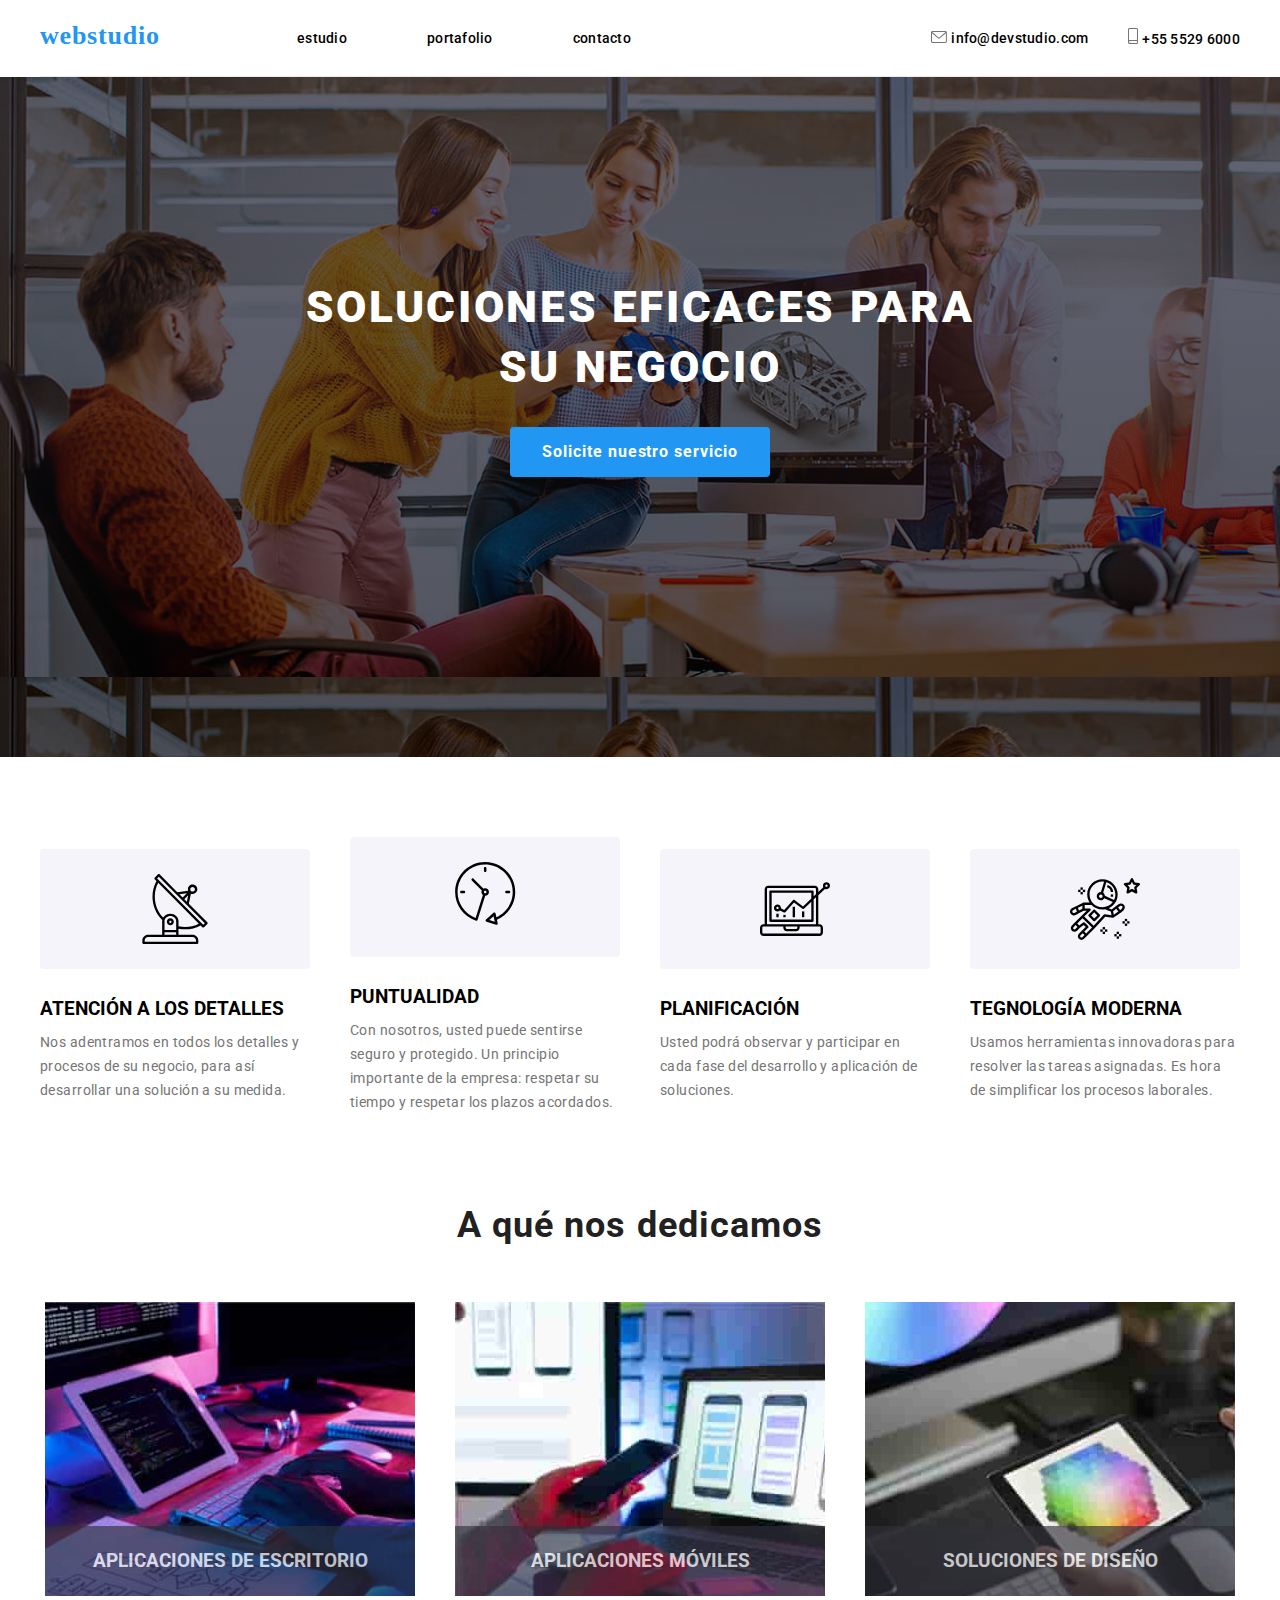
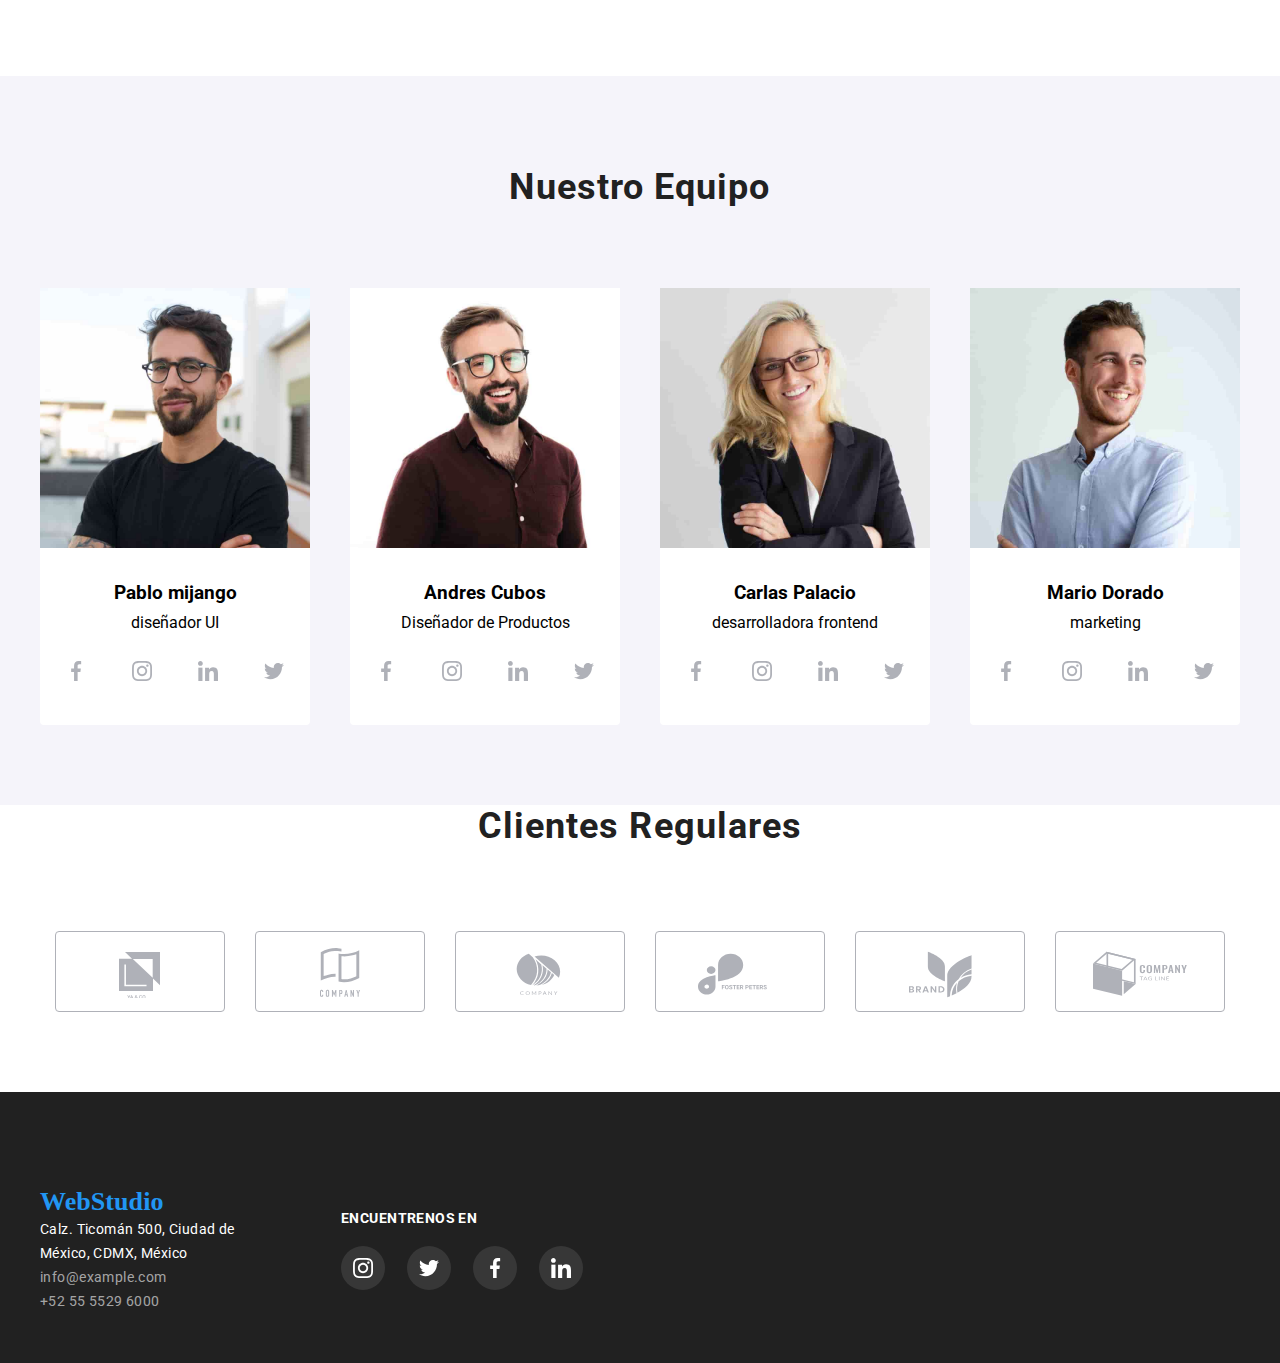
==== index.html @ 5fe44c18 "axel" ====
<!DOCTYPE html>
<html lang="en">
  <head>
    <meta charset="UTF-8" />
    <meta name="viewport" content="width=device-width, initial-scale=1.0" />
    <title>Document</title>
    <link
      href="https://fonts.googleapis.com/css2?family=Tangerine:wght@700&display=swap"
      rel="stylesheet"
    />
    <link
      rel="stylesheet"
      href="https://cdnjs.cloudflare.com/ajax/libs/modern-normalize/1.0.0/modern-normalize.min.css"
    />

    <link rel="stylesheet" href="./css/styles.css" />
  </head>

  <body>
    <header class="container border_header">
      <div class="container menu">
        <a href="#" class="titulo_pagina">webstudio</a>
        <nav class="container navegation__container">
          <ul class="hero__navegation">
            <li><a href="./index.html" class="text-color">estudio</a></li>
            <li>
              <a href="./portfolio.html" class="text-color">portafolio</a>
            </li>
            <li><a href="#" class="text-color">contacto</a></li>
          </ul>
        </nav>

        <ul class="navegation__contacts">
          <div class="icono">
          <li class="sobre"> 
            <svg  width="16px" height="12px">
              <use href="./imagen/iconos/symbol-defs3.svg#icon-sobre-activable"></use>
            </svg>           
            <a href="mailto:info@devstudio.com" class="text-color">
              info@devstudio.com</a>
          </li></div>
          <div class="telefono_inteligente">
          <li class="icono">
            <svg  width="10px" height="16px">
              <use href="./imagen/iconos/symbol-defs3.svg#icon-telfono-inteligente"></use>
            </svg> 
            <a href="tel:+525555296000" class="text-color">+55 5529 6000</a>
          </li></div>
        </ul>
      </div>
    </header>

    <main>
      <section class=" hero img-fondo" width="1600px" heigh="600">
        <div class="container container__fondo">
          <h1 class="titulo__hero">SOLUCIONES EFICACES PARA SU NEGOCIO</h1>
        </div>
        <div class="flex__button">
          <button type="button" class="button__hero">
            Solicite nuestro servicio
          </button>
        </div>
      </section>

      <section class="container section">
        <div class=" item__text">
          <ul class="about__gallery">
            <li>
              <div class="icon__container">
                <svg class="icon" width="70px" height="70px">
              <use href="./imagen/iconos/symbol-defs.svg#icon-antena"></use></svg></div>
              <h3 class="h3">ATENCIÓN A LOS DETALLES</h3>
              <p class="tes_3">
                Nos adentramos en todos los detalles y procesos de su negocio,
                para así desarrollar una solución a su medida.
              </p>
            </li> 
            <li>
              <div class="icon__container"><svg class="icon "width="70px"height="70px"> 
              <use href="./imagen/iconos/symbol-defs.svg#icon-reloj"></use></svg></div>              
              <h3 class="h3">PUNTUALIDAD</h3>
              <p class="tes_3">
                Con nosotros, usted puede sentirse seguro y protegido. Un
                principio importante de la empresa: respetar su tiempo y
                respetar los plazos acordados.
              </p>
            </li> 
            <li>
              <div class="icon__container" ><svg class="icon"width="70px" height="70px"> 
              <use href="./imagen/iconos/symbol-defs.svg#icon-diagrama"></use></svg></div>
              <h3 class="h3">PLANIFICACIÓN</h3>
              <p class="tes_3">
                Usted podrá observar y participar en cada fase del desarrollo y
                aplicación de soluciones.
              </p></li>
            <li>
              <div class="icon__container"><svg class="icon"width="70px" height="70px"> 
              <use href="./imagen/iconos/symbol-defs.svg#icon-astronauta"></use></svg></div>
              <h3 class="h3">TEGNOLOGÍA MODERNA</h3>
              <p class="tes_3">
                Usamos herramientas innovadoras para resolver las tareas
                asignadas. Es hora de simplificar los procesos laborales.
              </p>
            </li>
          </ul>
        </div>
      </section>
      <section class="galerry__job " >
        <div class="container section_3">
          <h2 class="titulo_2">A qué nos dedicamos</h2>
          <ul class="about__gallery">
            <li class="servicio imagen background1">
            <div class="servicio-titulo"><h3>APLICACIONES DE ESCRITORIO</h3></div> 
            </li>
            <li class="servicio imagen background2">
              <div class="servicio-titulo"><h3>APLICACIONES MÓVILES</h3></div> 
              </li>
            </li>
            <li class="servicio imagen background3">
              <div class="servicio-titulo"><h3>SOLUCIONES DE DISEÑO</h3></div> 
              </li>
        </div>
      </section>
      <section class="container_team">
        <div>
          <h2 class="team-title">Nuestro Equipo</h2>
          <ul class="team-list section">
            <li class="team__box" width="270px">
              <img
                src="./imagen/Pablo_Mijango.jpg"
                alt="pablo mijango"
                width="270"
              />
              <h3 class="team_name">Pablo mijango</h3>
              <p class="team_name_2">diseñador UI</p>
              <ul class="iconos__list">
                <li class="list__iconos">
                  <svg class="iconos" width="20px" height="20px">
                    <use
                      href="./imagen/iconos/symbol-defs.svg#icon-facebook"
                    ></use>
                  </svg>
                </li>
                <li class="list__iconos">
                  <svg class="iconos" width="20px" height="20px">
                    <use
                      href="./imagen/iconos/symbol-defs.svg#icon-instagram"
                    ></use>
                  </svg>
                </li>
                <li class="list__iconos">
                  <svg class="iconos" width="20px" height="20px">
                    <use
                      href="./imagen/iconos/symbol-defs.svg#icon-linkedin"
                    ></use>
                  </svg>
                </li>
                <li class="list__iconos">
                  <svg class="iconos" width="20px" height="20px">
                    <use
                      href="./imagen/iconos/symbol-defs.svg#icon-twitter"
                    ></use>
                  </svg>
                </li>
              </ul>
            </li>

            <li class="team__box" width="270px">
              <img
                src="./imagen/Andres_Cubos.jpg"
                alt="andres cubo"
                width="270"
              />
              <h3 class="team_name">Andres Cubos</h3>
              <p class="team_name_2">Diseñador de Productos</p>
              <ul class="iconos__list">
                <li class="list__iconos">
                  <svg class="iconos" width="20px" height="20px">
                    <use
                      href="./imagen/iconos/symbol-defs.svg#icon-facebook"
                    ></use>
                  </svg>
                </li>
                <li class="list__iconos">
                  <svg class="iconos" width="20px" height="20px">
                    <use
                      href="./imagen/iconos/symbol-defs.svg#icon-instagram"
                    ></use>
                  </svg>
                </li>
                <li class="list__iconos">
                  <svg class="iconos" width="20px" height="20px">
                    <use
                      href="./imagen/iconos/symbol-defs.svg#icon-linkedin"
                    ></use>
                  </svg>
                </li>
                <li class="list__iconos">
                  <svg class="iconos" width="20px" height="20px">
                    <use
                      href="./imagen/iconos/symbol-defs.svg#icon-twitter"
                    ></use>
                  </svg>
                </li>
              </ul>
            </li>
            <li class="team__box" width="270px">
              <img
                src="./imagen/carlas_palacio.jpg"
                alt="carla palacio"
                width="270"
              />
              <h3 class="team_name">Carlas Palacio</h3>
              <p class="team_name_2">desarrolladora frontend</p>
              <ul class="iconos__list">
                <li class="list__iconos">
                  <svg class="iconos" width="20px" height="20px">
                    <use
                      href="./imagen/iconos/symbol-defs.svg#icon-facebook"
                    ></use>
                  </svg>
                </li>
                <li class="list__iconos">
                  <svg class="iconos" width="20px" height="20px">
                    <use
                      href="./imagen/iconos/symbol-defs.svg#icon-instagram"
                    ></use>
                  </svg>
                </li>
                <li class="list__iconos">
                  <svg class="iconos" width="20px" height="20px">
                    <use
                      href="./imagen/iconos/symbol-defs.svg#icon-linkedin"
                    ></use>
                  </svg>
                </li>
                <li class="list__iconos">
                  <svg class="iconos" width="20px" height="20px">
                    <use
                      href="./imagen/iconos/symbol-defs.svg#icon-twitter"
                    ></use>
                  </svg>
                </li>
              </ul>
            </li>
            <li class="team__box" width="270px" height="368px">
              <img src="./imagen/Mario.jpg" alt="mario dorado" width="270" />
              <h3 class="team_name">Mario Dorado</h3>
              <p class="team_name_2">marketing</p>
              <ul class="iconos__list">
                <li class="list__iconos">
                  <svg class="iconos" width="20px" height="20px">
                    <use
                      href="./imagen/iconos/symbol-defs.svg#icon-facebook"
                    ></use>
                  </svg>
                </li>
                <li class="list__iconos">
                  <svg class="iconos" width="20px" height="20px">
                    <use
                      href="./imagen/iconos/symbol-defs.svg#icon-instagram"
                    ></use>
                  </svg>
                </li>
                <li class="list__iconos">
                  <svg class="iconos" width="20px" height="20px">
                    <use
                      href="./imagen/iconos/symbol-defs.svg#icon-linkedin"
                    ></use>
                  </svg>
                </li>
                <li class="list__iconos">
                  <svg class="iconos" width="20px" height="20px">
                    <use
                      href="./imagen/iconos/symbol-defs.svg#icon-twitter"
                    ></use>
                  </svg>
                </li>
              </ul>
            </li>
          </ul>
        </div>
      </section>
      <section >
        <div class="container">
        <h3 class="title__5">Clientes Regulares</h3>
        <ul class="list_img section5">
          <li class="list__img_5"><svg class="icono_sec3" >
            <use href="./imagen/iconos/symbol-defs2.svg#icon-Logo"></use>
          </svg></li>
          <li class="list__img_5"><svg class="icono_sec3" >
            <use href="./imagen/iconos/symbol-defs2.svg#icon-Logo-1"></use>
          </svg></li>
          <li class="list__img_5"><svg class="icono_sec3" >
            <use href="./imagen/iconos/symbol-defs2.svg#icon-Logo-2"></use>
          </svg></li>
          <li class="list__img_5"><svg class="icono_sec3" >
            <use href="./imagen/iconos/symbol-defs2.svg#icon-Logo-3"></use>
          </svg></li>
          <li class="list__img_5"><svg class="icono_sec3" >
            <use href="./imagen/iconos/symbol-defs2.svg#icon-Logo-4"></use>
          </svg></li>
          <li class="list__img_5"><svg class="icono_sec3" >
            <use href="./imagen/iconos/symbol-defs2.svg#icon-Logo-5"></use>
          </svg></li>
        </div>
        </ul>
      </section>
    </main>

    <footer class="foter_portafolio">
      <div class="container">
        <div class="container flex-container">
          <address>
            <a href="#" class="color__title">WebStudio</a>
            <ul>
              <li class="contacts__footer">
                <a class="address_color" href="https://goo.gl/maps/MqcLZkt5R4HPUiu16"
                target="_blank"
                rel="noopener nofollow noreferrer">Calz. Ticomán 500, Ciudad de<br> México, CDMX, México </a>
              </li>
              <li class="text-color__contacto">
                <a href="mailto:info@example.com" class="text-color__contacto">info@example.com </a>
              </li>
              <li class="text-color__contacto">
                <a href="tel:+525555296000" class="text-color__contacto">+52 55 5529 6000 </a>
              </li>
            </ul>
            
          </address>
          <div class="container__footer__redes">
            <h3 class="title-6">ENCUENTRENOS EN</h3>
            <ul class="iconos-6">
            <li class="list_iconos_red"><svg class="iconos_red" width="20px" height="20px">
              <use href="./imagen/iconos/symbol-defs.svg#icon-instagram"></use>
            </svg></li>
            <li class="list_iconos_red"><svg class="iconos_red" width="20px" height="20px">
              <use href="./imagen/iconos/symbol-defs.svg#icon-twitter" ></use>
            </svg></li>
            <li class="list_iconos_red"><svg class="iconos_red" width="20px" height="20px">
              <use href="./imagen/iconos/symbol-defs.svg#icon-facebook" ></use>
            </svg></li>
            <li class="list_iconos_red"><svg class="iconos_red" width="20px" height="20px">
              <use href="./imagen/iconos/symbol-defs.svg#icon-linkedin" ></use>
            </svg></li>
            </ul>
          </div>
        </div>
      </div>
    </footer>
  </body>
  </html>
---- css/styles.css ----
@import url("https://fonts.googleapis.com/css2?family=Roboto:ital,wght@0,100;0,300;0,400;0,500;0,700;0,900;1,100;1,300;1,400;1,500;1,700;1,900&display=swap");

* {
  margin: 0px;
  padding: 0px;
  list-style: none;
  text-decoration: none;
}

:root {
  --color--titulo--principal: rgb(255, 255, 255);
  --color--buttom--pasivo: rgb(238, 238, 238);
  --color--buttom--activo: rgb(33, 150, 243);
  --color--text--secundario: rgb(255, 255, 255);
  --color--fondo--secundario: rgb(47, 48, 58);
  --colo--web--studio: rgba(33, 150, 243, 1);
}

body {
  font-family: "Roboto", sans-serif;
  background: #ffffff;
}
.titulo__hero {
  color: #fff;
  text-align: center;
  font-family: Roboto;
  font-size: 44px;
  font-style: normal;
  font-weight: 900;
  line-height: 60px;
  letter-spacing: 0.06em;
  text-transform: uppercase;
  width: 696px;
  margin: 0 auto;
  display: block;
  margin-bottom: 30px;
}
.titulo_pagina {
  color: var(--color--buttom--activo);
  text-align: right;
  font-family: Raleway;
  font-size: 26px;
  font-style: normal;
  font-weight: 700;
  line-height: normal;
  letter-spacing: 0.78px;
  padding-top: 21px;
  
  padding-bottom: 25px;
}

/*menu---index---iconos-----texto*/

.icono{
fill: #757575; 
cursor: pointer;
}
.icono:hover .sobre {
  fill: #2196F3;
}
/*.sobre:hover{
  fill: #2196F3;
}*/
.telefono_inteligente{
  color: #757575;
 
}
 .icono:hover{
 fill: #2196F3;
 cursor: pointer;
}
/* estilos index  */

.container {
  max-width: 1200px;
  margin: auto;
}
.container_team {
  width: auto;
  margin: auto;
  background: #f5f4fa;
}
.color__title {
  color: var(--color--buttom--activo);
  text-align: right;
  font-family: Raleway;
  font-size: 26px;
  font-style: normal;
  font-weight: 700;
  line-height: normal;
  letter-spacing: 0.078px;
}
.button__hero {
  color: #fff;
  text-align: center;
  font-family: Roboto;
  font-size: 16px;
  font-style: normal;
  font-weight: 700;
  line-height: 1.87;
  letter-spacing: 0.96px;
  padding: 10px 32px 10px 32px;
  border-radius: 4px;
  border: none;
  gap: 10px;
  background: var(--colo--web--studio);
  display: inline-flex;
  justify-content: center;
  align-items: center;
  
}
.button__hero:hover {
  background: var(--color--buttom--activo);
  color: var(--color--text--secundario);
}

.text-color {
  color: black;
  font-family: Roboto;
  font-size: 14px;
  font-style: normal;
  font-weight: 500;
  line-height: normal;
  letter-spacing: 0.28px;
}
.text-color:hover {
  color: #2196F3;
}
.box_icono{
  width: 270px;
height: 120px;
border-radius: 4px;
background: #F5F4FA;
padding-bottom: 30px;

}


/*  estilos portafolio  */

.button {
  border-radius: 4px;
  border: none;
background: #2196F3;

/* shadow-middle */
box-shadow: 0px 2px 2px 0px rgba(0, 0, 0, 0.12), 0px 1px 2px 0px rgba(0, 0, 0, 0.08), 0px 3px 1px 0px rgba(0, 0, 0, 0.10);

}
.button:hover {
  background: #2196f3;
  color: #ffffff;
  border-radius: 4PX;
  border: none;
  cursor: pointer;
}
/*------- section 1 portafolio main button-----------*/
.button__main {
  display: flex;
  justify-content: center;
  align-items: center;
  column-gap: 8px;
  padding-top: 182px;
  border-radius: 4PX;
  border:none;
  
  
}
.button__main__item {
  padding: 10px 32px 10px 32px;
  border-radius: 4PX;
  border: none;
  gap: 10px;
  text-align: center;
font-family: Roboto;
font-size: 16px;
font-style: normal;
font-weight: 500;
line-height: 26px; 
letter-spacing: 0.48px;
}
.button__main__item:hover {
  background: var(--color--buttom--activo);
  color: var(--color--text--secundario);
  cursor: pointer;
}
.button__main__flex {
  display: flex;
  justify-content: center;
  align-items: center;
  text-align: center;
}

.galery__main {
  display: flex;
  flex-wrap: wrap;
  justify-content: space-between;
  margin: 0PX;
  padding: 0PX;
  cursor:pointer; 
}


.item{
  /*flex-basis: calc((100% - 20px) / 3);*/
  border-radius: 4px;
  border: 1px solid #EEE;
background: #FFF;
border-bottom: 3px solid #eee;
margin-bottom: 30px;
margin-right: 5px;
margin-left: 25px;
width: 370px;
height: 404px;
}

.item:focus {
  
box-shadow: 1px 4px 6px 0px rgba(0, 0, 0, 0.16), 0px 4px 4px 0px rgba(0, 0, 0, 0.06), 0px 1px 1px 0px rgba(0, 0, 0, 0.12);
    cursor: pointer;
}
.item h3 {
  padding: 12px 10px 12px 10px;
}
.item p {
  padding: 12px;
}

/*----------estilos encabezado index--------------------------------------*/
.menu{
  width: 1600PX;
  display: flex;
  justify-content: center;
  align-items: center;
}
.border_header{

border-bottom-width: 1px;
  border-bottom-style: solid;
  border-bottom-color: #ECECEC;

}
.navegation__container {
  display: flex;
  justify-content: space-between;
  padding-right: 93px;
}
.hero__navegation {
  display: flex;
  justify-content: center;
  align-items: center;
  column-gap: 80px;
  padding: 25px;
  padding-right: 95px;
}

.navegation__contacts {
  display: flex;
  justify-content: center;
  align-items: center;
  column-gap: 40px;
}

/*estilos segunda section titulo principal y boton*/
.img-fondo {
  background: linear-gradient(
      to bottom,
      rgba(47, 48, 58, 0.4),
      rgba(0, 0, 0, 0.4)
    ), url("/imagen/fondo\ -index.png");
}

.hero {
 background-color: var(--color--fondo--secundario);
  padding-top: 200px;
  padding-bottom: 280px;
  
  width: auto;
  margin: auto;
}
.section {
  padding-top: 80px;
  padding-bottom: 80px;
}
.section_hero{
  padding-top: 80px;
  padding-bottom: 80px;
  display: flex;
  gap: 30px;
}
.section__portafolio {
  padding-top: 52px;
  padding-bottom: 80px;
}
.flex__button {
  display: flex;
  justify-content: center;
  align-items: center;
}
.container__fondo {
  color: var(--color--titulo--principal);
  display: flex;
  justify-content: center;
  align-items: center;
}
.titulo {
  text-align: center;
  font-family: Roboto;
  font-size: 44px;
  font-style: normal;
  font-weight: 900;
  line-height: 60px; 
  letter-spacing: 2.64px;
  text-transform: uppercase;
  width: 700px;
  padding-top: 250px;
}
/*section 3 textos ----------------------------------------------------*/

.icon__container {
  display: flex;
  justify-content: center;
  align-items: center;
  flex-direction: column;
  border-radius: 4px;
  background: #f5f4fa;
  width: 270px;
  height: 120px;
}

.h3{
  padding-top: 30px;
  padding-bottom: 10px;
}
.tes_3{
  color: #757575;
font-family: Roboto;
font-size: 14px;
font-style: normal;
font-weight: 400;
line-height: 24px; /* 171.429% */
letter-spacing: 0.42px;
}
.item__text {
  display: flex;
  justify-content: center;
  align-items: center;
  }

.text-titulo {
  color: #212121;
  font-family: Roboto;
  font-size: 14px;
  font-style: normal;
  font-weight: 700;
  line-height: normal;
  letter-spacing: 0.42px;
  text-transform: uppercase;
  width: 270px;
  padding-bottom: 10px;
}
.text_item {
  color: #757575;
  font-family: Roboto;
  font-size: 14px;
  font-style: normal;
  font-weight: 400;
  line-height: 24px;
  letter-spacing: 0.42px;
  width: 270px;
  }
  .list__iconos {
    border-radius: 50%;
    background-color: var(--color--titulo--principal);
    color: #ffffff;
    width: 44px;
    height: 44px;
    display: flex;
    justify-content: center;
    align-items: center;
    cursor: pointer;
    fill: #afb1b8;
  }
  .iconos__list {
    display: flex;
    width: 100%;
    justify-content: center;
    align-items: center;
    gap: 22px;
    padding-top:16px;
    padding-bottom: 32px;
    color: rgba(175, 177, 184, 1);
  }
  .list__iconos {
    border-radius: 50%;
    background-color: var(--color--titulo--principal);
    color: #ffffff;
    width: 44px;
    height: 44px;
    display: flex;
    justify-content: center;
    align-items: center;
    cursor: pointer;
  }
 
  .list__iconos:hover {
    background-color: #2196f3;
  }
  .list__iconos:hover .iconos {
    fill: #fff;
    border-radius: 50%;
  }
  
  .icon{
color: rgba(33, 150, 243, 1);
  }

  .test_icono{
    padding-top: 60px;
  }
/*secrion 4 galeria a que nos dedicamos---------------*/
.about__gallery {
  width: 1200px;
  display: flex;
  justify-content: center;
  align-items: center;
  gap: 40px;
}

.servicio{
 display: flex;
 justify-content: center;
 align-items: center;
}
.imagen {
width: 370px;
height: 294px;
color: #EEE;
display: flex;
justify-content: center;
align-items:flex-end;

}

.servicio-titulo{
  background-color: rgba(47, 48, 58, 0.80);;
  color: #EEE;
  width: 370px;
  height: 70px;
  opacity: 0.8;
  display: flex;
  justify-content: center;
  align-items: center;
}
.background1 {
background-image: url(../imagen/computador2.jpg);
}

.background2 {
  background-image: url(../imagen/computador.jpg);
  }
  .background3 {
    background-image: url(../imagen/table.jpg);
    }
.flex galery {
  display: flex;
  justify-content: center;
  align-items: center;
}
.titulo_2 {
  color: #212121;
  text-align: center;
  font-family: Roboto;
  font-size: 36px;
  font-style: normal;
  font-weight: 700;
  line-height: normal;
  letter-spacing: 1.08px;
  padding-bottom: 56px;
}
/*section 4 class="team"-------------------*/


  .team-list {
    display: flex;
    justify-content: center;
    gap: 40px;
  }
  .team-title {
    color: #212121;
    text-align: center;
    font-family: Roboto;
    font-size: 36px;
    font-style: normal;
    font-weight: 700;
    line-height: normal;
    letter-spacing: 1.08px;
    padding-top: 90px;
  }
  .team__box {
    width: 270px;
    flex-shrink: 0;
    border-radius: 0px 0px 4px 4px;
    background: #fff;
    padding-top: 0px;
  }
  .team_name {
    text-align: center;
    padding-bottom: 10px;
    padding-top: 30px;
  }
  .team_name_2 {
    
    padding-bottom: 0px;
    text-align: center;
  }

  .border-item{
  border-bottom-style: solid;
  border-bottom-color: #ECECEC;
  width: 322px;
  }

  /*section 5------cliente regular"-------------------*/

.list_img {
  display: flex;
  gap: 30px;
  width: 100%;
  justify-content: center;
  align-items: center;
}
.list__img_5 {
  border-radius: 4px;
  border: 1px solid #afb1b8;
  width: 170px;
  height: 81px;
  top: 2461px;
  left: 247px;
  display: flex;
  justify-content: center;
  align-items: center;
}
.list__img_5:hover {
  border: solid 1px #2196f3;
}
.list__img_5 .icono_sec3 {
  fill: #afb1b8;
}
.list__img_5:hover .icono_sec3 {
  fill: #2196f3;
}
.icono_sec3 {
  width: 106px;
  height: 53px;
  top: 246px;
  left: 247px;
  justify-content: center;
  align-items: center;
}
.title__5 {
  color: #212121;
  text-align: center;
  font-family: Roboto;
  font-size: 36px;
  font-style: normal;
  font-weight: 700;
  line-height: normal;
  letter-spacing: 1.08px;
  padding-bottom: 44px;
}

.section5 {
  padding-top: 40px;
  padding-bottom: 80px;
}

.section_3{
  padding-top: 10px;
  padding-bottom: 80px;
}


  .test-color__direccion {
  width: 231px;
  padding-bottom: 0px;
  color: rgba(255, 255, 255, 0.6);*/
  }
.text-color__contacto {
  color: #ffffff60;
  padding-top: 0px;
}
.section__footer {
  width: 231px;

  flex-shrink: 0;
}
.red-social {
  color: #fff;
  font-family: Roboto;
  font-size: 14px;
  font-style: normal;
  font-weight: 700;
  line-height: normal;
  letter-spacing: 0.42px;
  text-transform: uppercase;
  width: 135px;
  top: 1703px;
  left: 516px;
}
/* ESTILO------REDES-----FOOTER----*/
.contacts__footer {
}
.flex-container {
  display: flex;
  align-items: center;
  margin: 0;
  
}
.address_color {
  color: #fff;
  font-family: Roboto;
  font-size: 14px;
  font-style: normal;
  font-weight: 400;
  line-height: 24PX;
  letter-spacing: 0.42px;
}
.container__footer {
  display: flex;
}
.container__footer__redes {
  display: flex;
  flex-direction: column;
  padding-left: 70px;
}

.footer__fondo {
  background: #212121;
  padding-top: 95px;
  padding-bottom: 50px;  
}

.test-color__direccion {
  width: 231px;
  padding-bottom: 0px;
  color: rgba(255, 255, 255, 0.6);
}
.text-color__contacto {
  color: rgba(255, 255, 255, 0.6);
  font-family: Roboto;
  font-size: 14px;
  font-style: normal;
  font-weight: 400;
  line-height: 24PX;
  letter-spacing: 0.42px;
  width: 231px;
  padding-bottom: 0px;
  color: rgba(255, 255, 255, 0.6);
}

.foter_portafolio{
  /*width: 1600px;*/ 
  background: #212121;
  padding-top: 95px;
  padding-bottom: 50px;  
  
}
.section__footer {
  width: 231px;

  flex-shrink: 0;
}
.title-6 {
  color: #fff;
  font-family: Roboto;
  font-size: 14px;
  font-style: normal;
  font-weight: 700;
  line-height: normal;
  letter-spacing: 0.42px;
  text-transform: uppercase;
}
.list_iconos_red {
  border-radius: 50%;
  background-color: #ffffff1a;
  color: #ffffff;
  width: 44px;
  height: 44px;
  display: flex;
  justify-content: center;
  align-items: center;
  cursor: pointer;
}
.iconos-6 {
  display: flex;
  gap: 22px;
  padding-top: 20px;
  color: rgba(175, 177, 184, 1);
  fill: #ffffff;
}
.list_iconos_red:hover {
  fill: #ffffff;
  background-color: #2196f3;
  border-radius: 50%;
}

.red {
  fill: rgba(255, 255, 255, 0.1);
  border-radius: 50%;
}
/*---------link-encuentrenos-------*/
.red-social {
  color: #fff;
  font-family: Roboto;
  font-size: 14px;
  font-style: normal;
  font-weight: 700;
  line-height: normal;
  letter-spacing: 0.42px;
  text-transform: uppercase;
  width: 135px;
  top: 1703px;
  left: 516px;
}
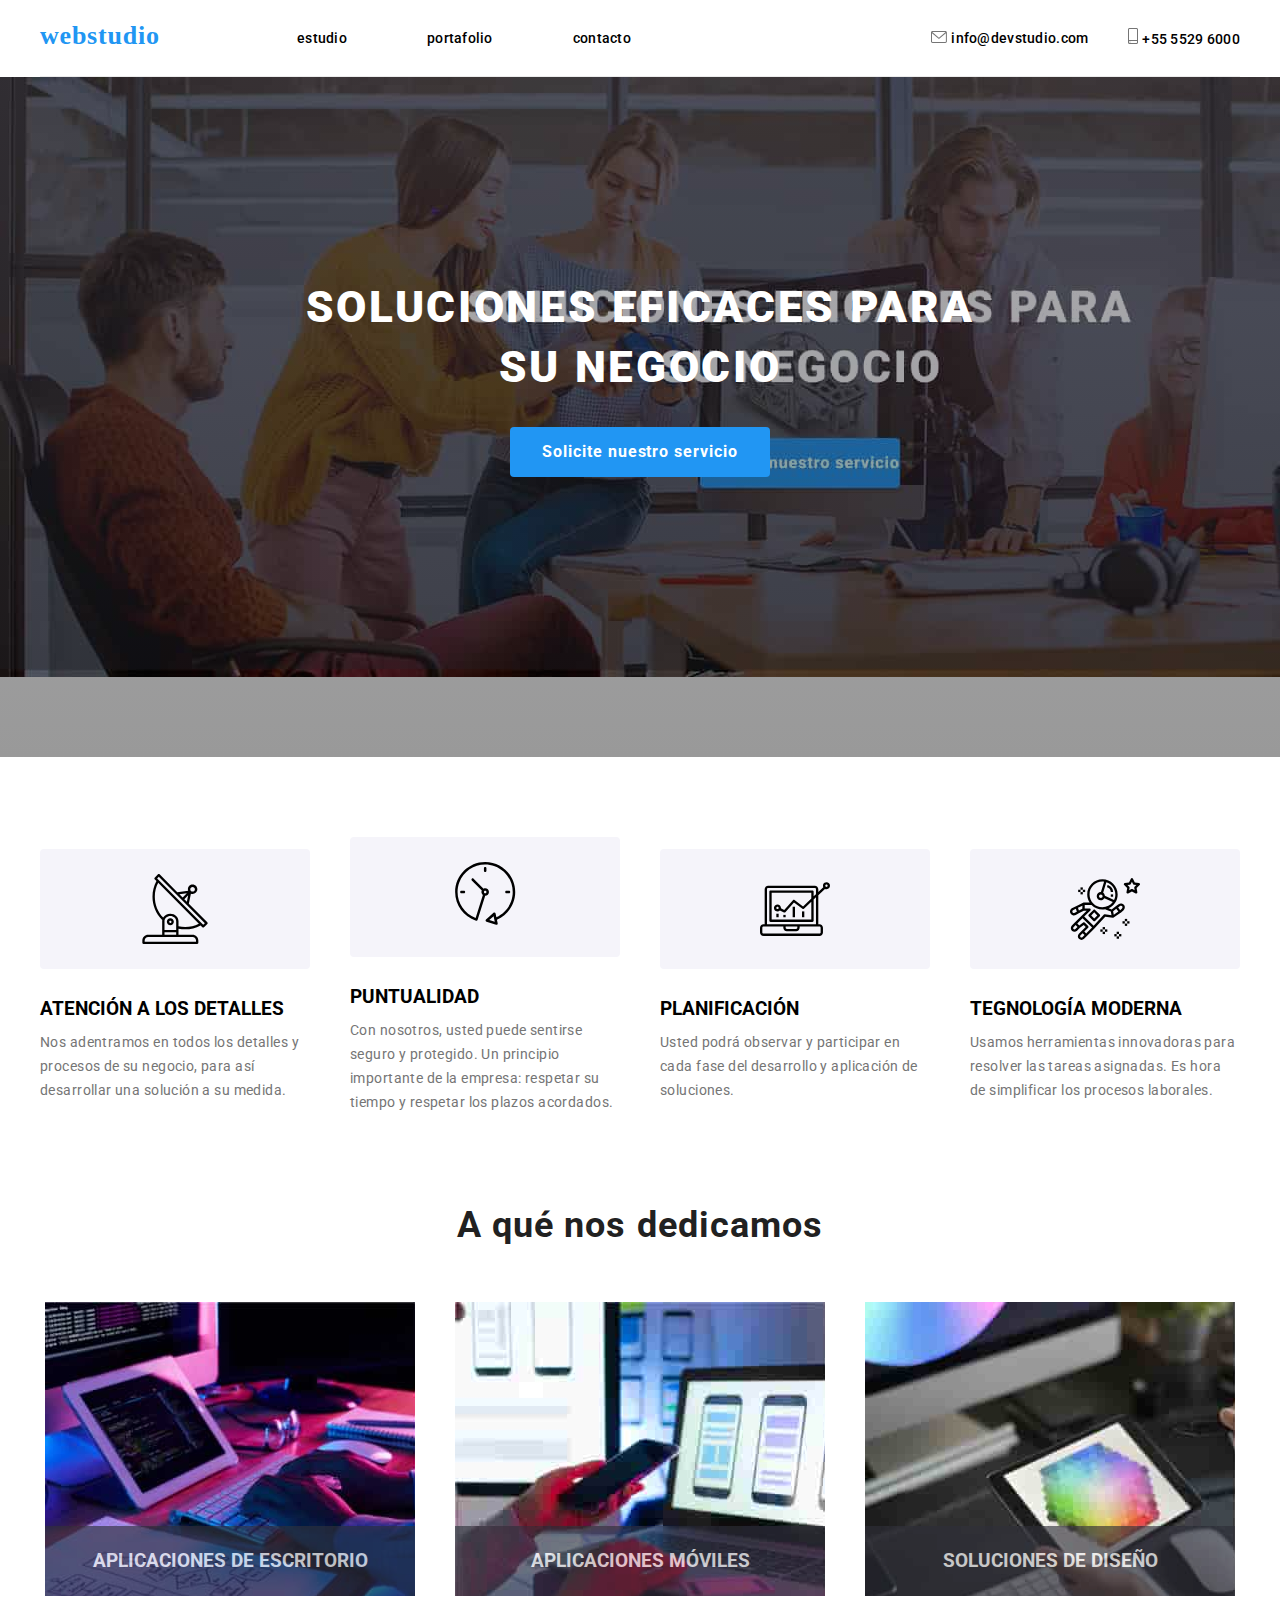
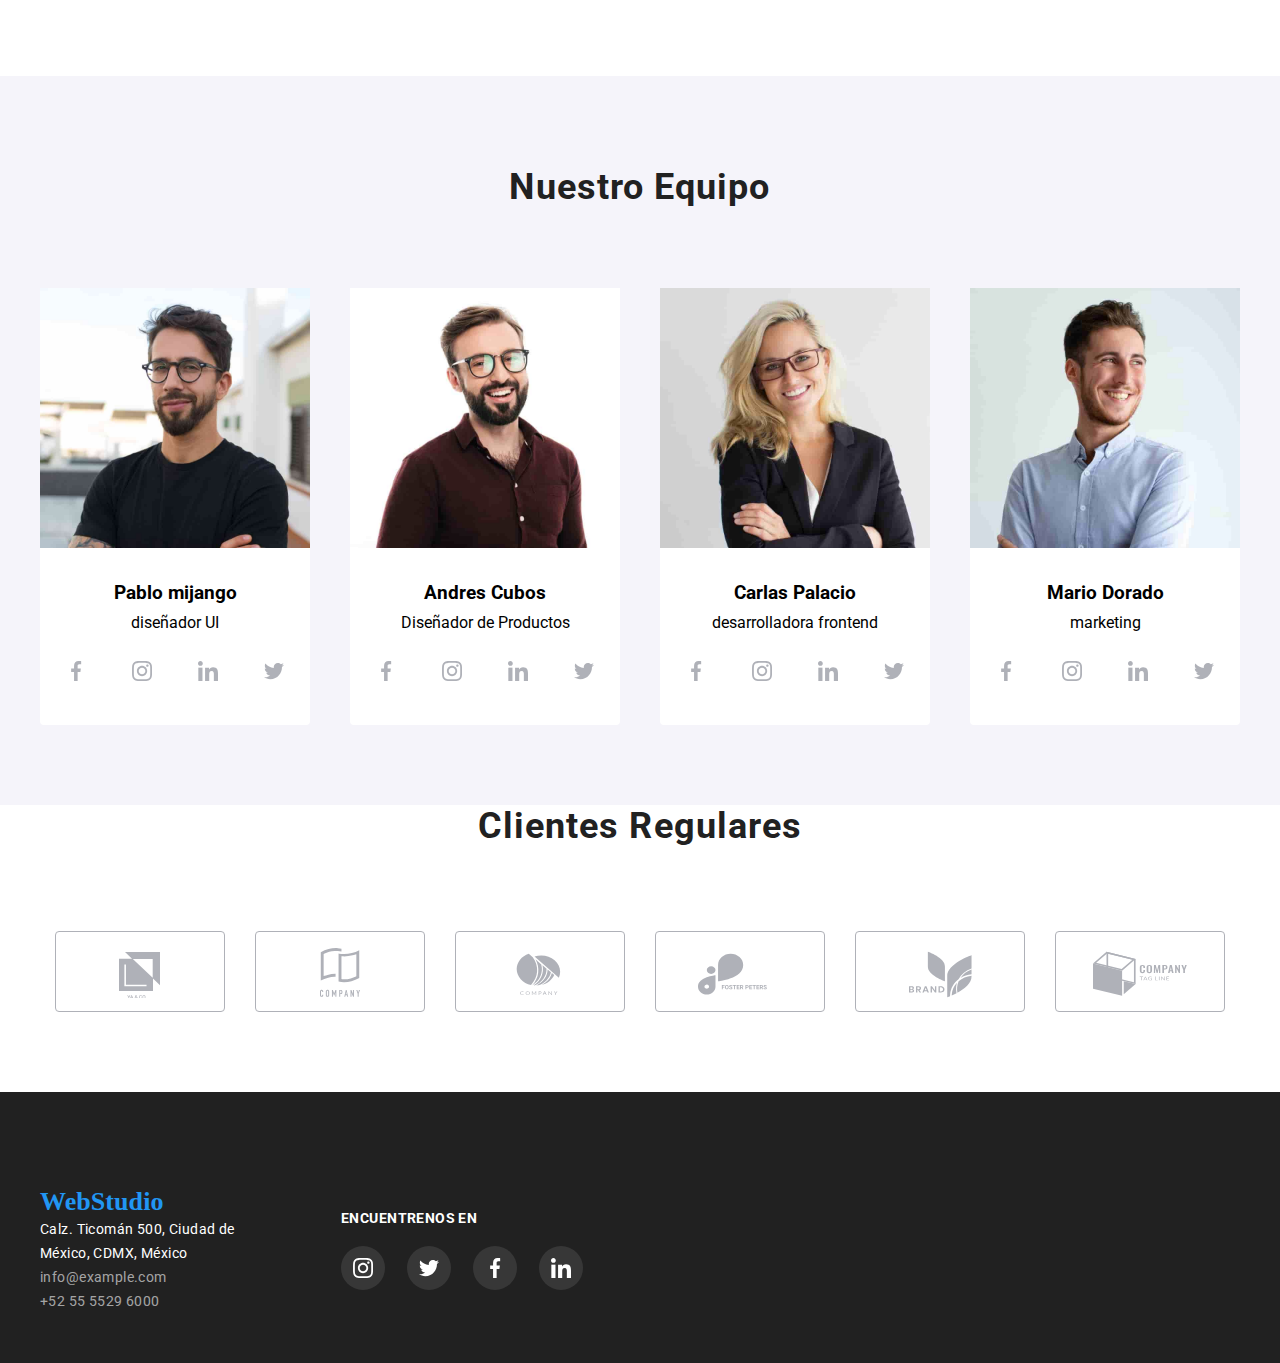
==== commit ca14349d: "axel 17" ====
--- a/index.html
+++ b/index.html
@@ -51,7 +51,7 @@
     </header>
 
     <main>
-      <section class=" hero img-fondo" width="1600px" heigh="600">
+      <section class="img-fondo" width="1600px" heigh="600">
         <div class="container container__fondo">
           <h1 class="titulo__hero">SOLUCIONES EFICACES PARA SU NEGOCIO</h1>
         </div>
--- a/css/styles.css
+++ b/css/styles.css
@@ -263,20 +263,23 @@
 
 /*estilos segunda section titulo principal y boton*/
 .img-fondo {
+
+  padding-top: 200px;
+  padding-bottom: 280px;
+  width: auto;
+  margin: auto;
   background: linear-gradient(
       to bottom,
       rgba(47, 48, 58, 0.4),
       rgba(0, 0, 0, 0.4)
-    ), url("/imagen/fondo\ -index.png");
+    ), url("../imagen/fondo-index.jpg");
+    background-repeat: no-repeat;
 }
 
 .hero {
- background-color: var(--color--fondo--secundario);
-  padding-top: 200px;
-  padding-bottom: 280px;
-  
-  width: auto;
-  margin: auto;
+ 
+  
+  
 }
 .section {
   padding-top: 80px;
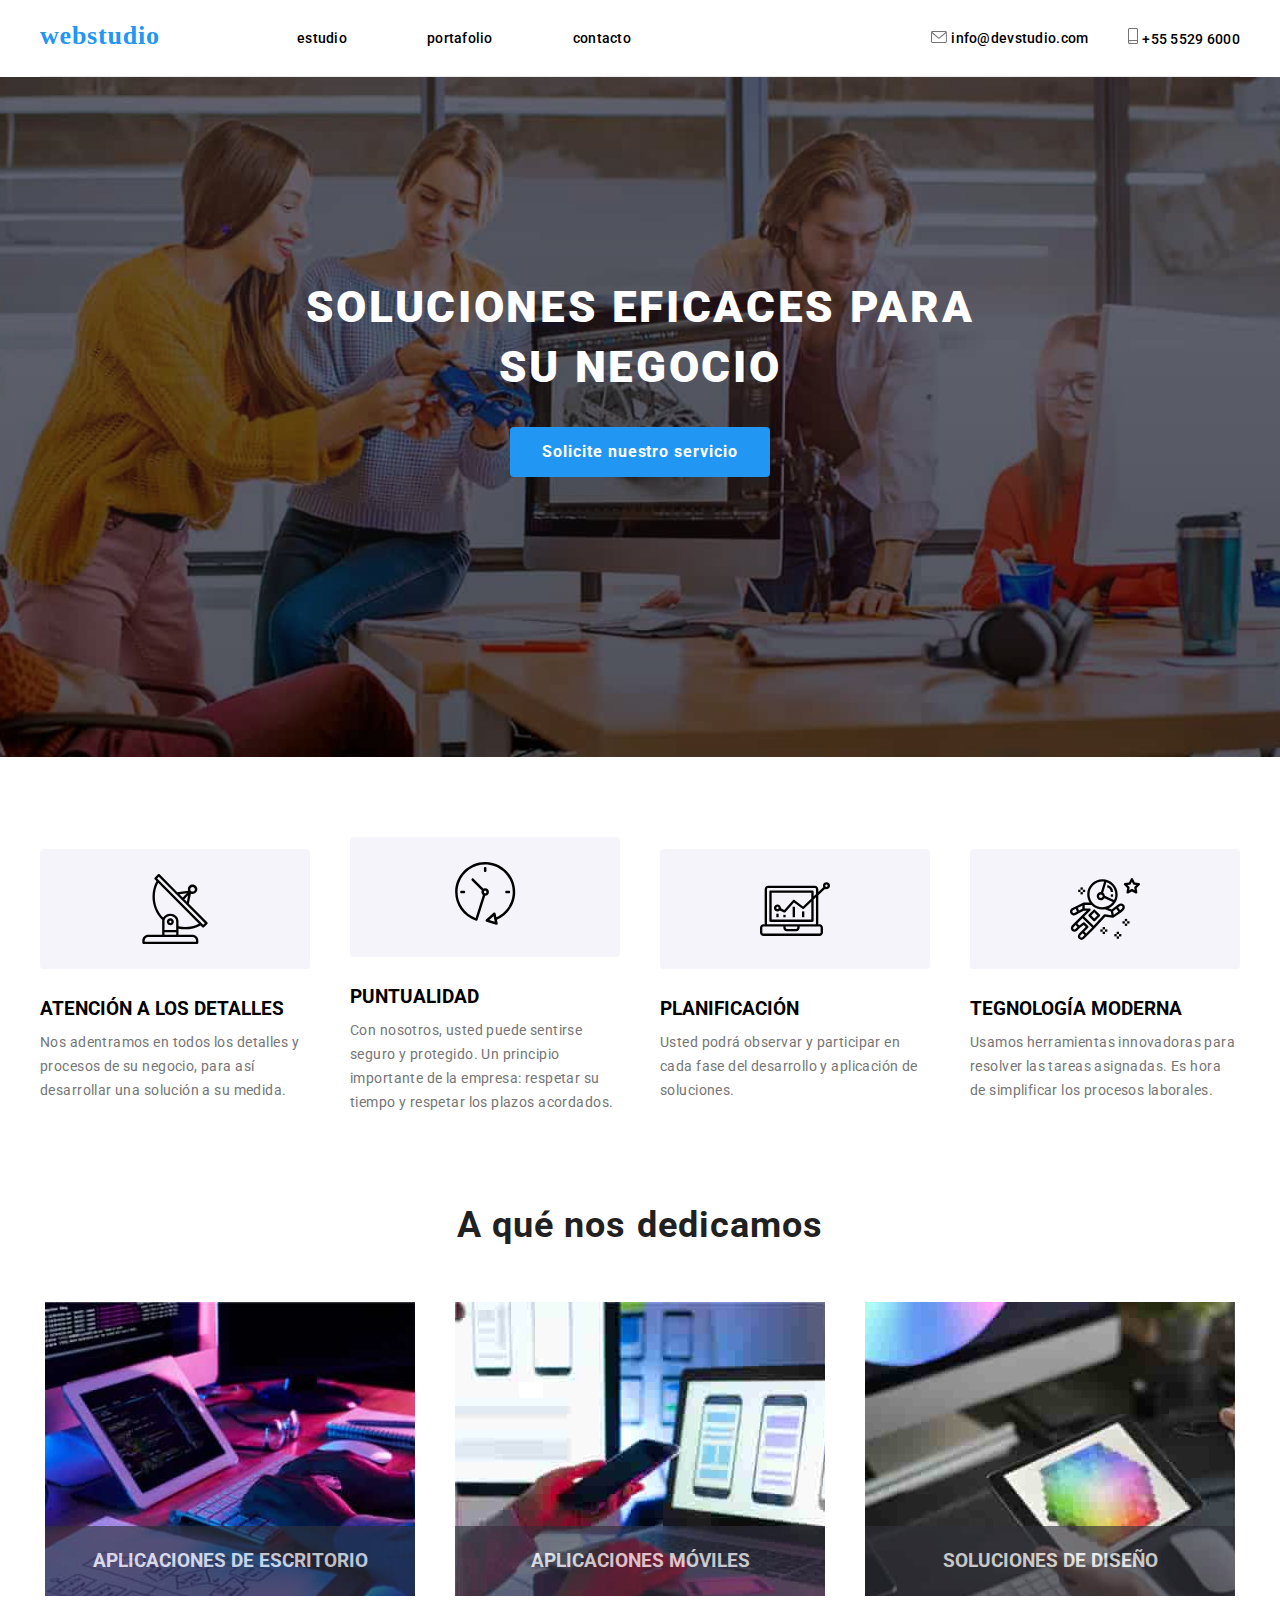
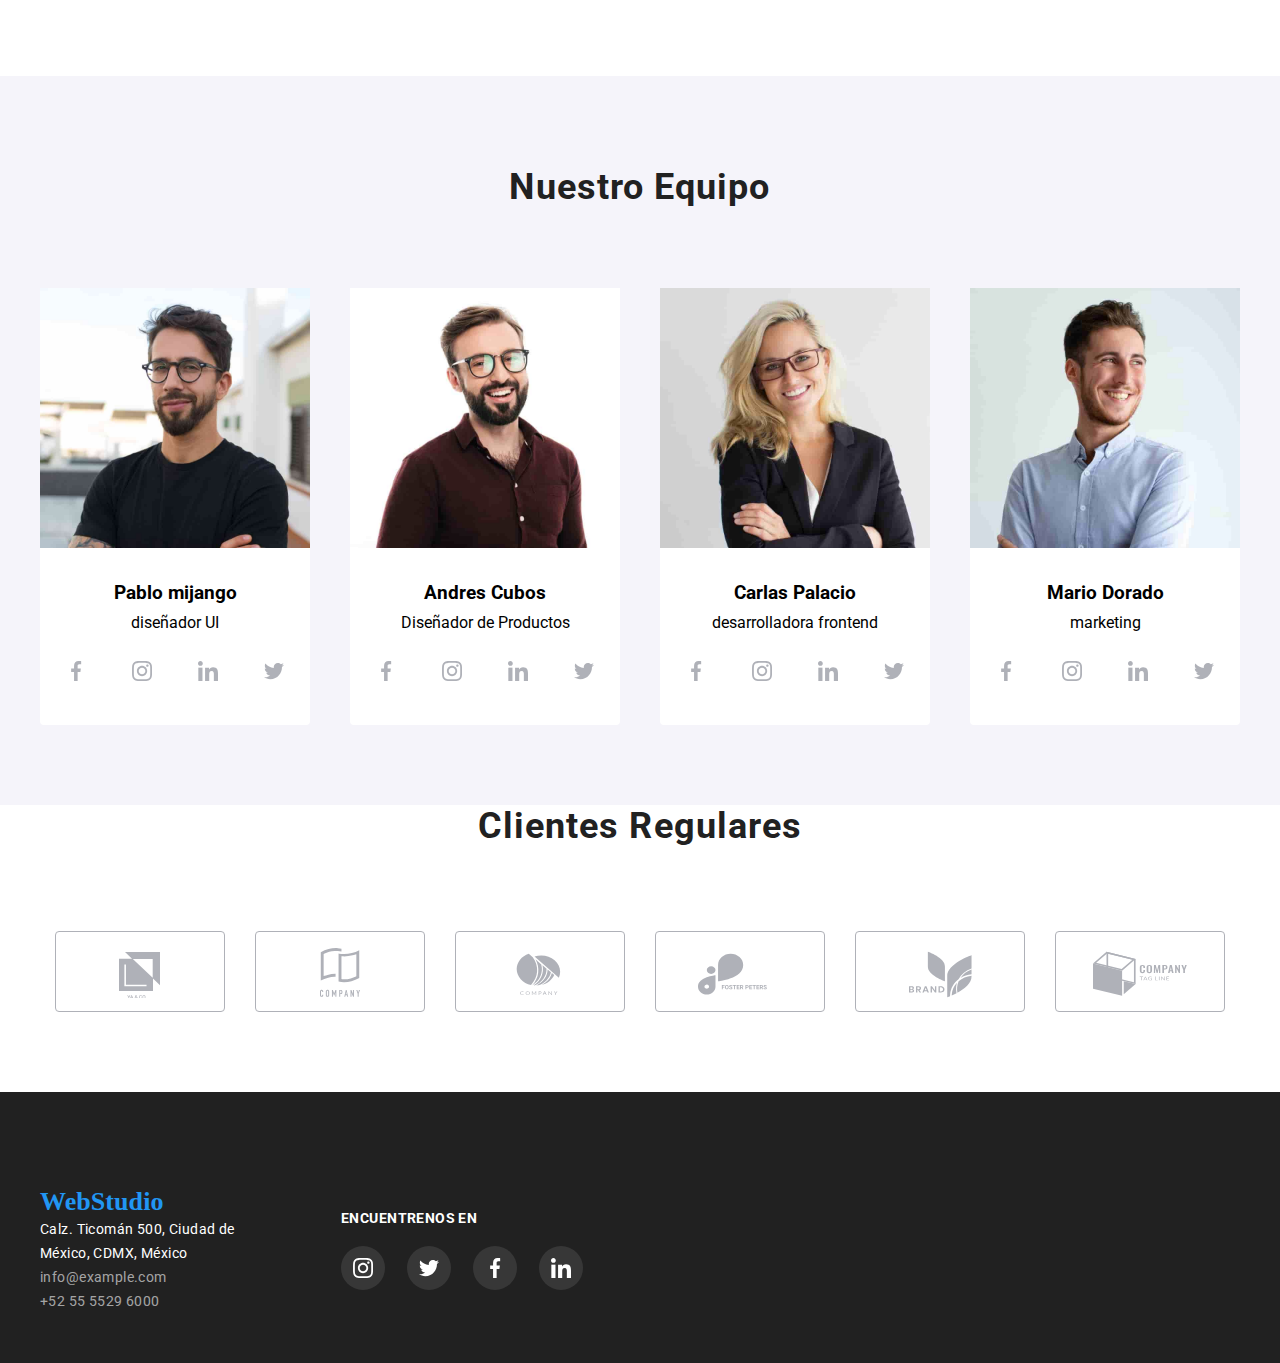
==== commit 901d1c73: "cambio17-10" ====
--- a/index.html
+++ b/index.html
@@ -52,7 +52,7 @@
 
     <main>
       <section class="img-fondo" width="1600px" heigh="600">
-        <div class="container container__fondo">
+        <div class="container">
           <h1 class="titulo__hero">SOLUCIONES EFICACES PARA SU NEGOCIO</h1>
         </div>
         <div class="flex__button">
--- a/css/styles.css
+++ b/css/styles.css
@@ -266,21 +266,18 @@
 
   padding-top: 200px;
   padding-bottom: 280px;
-  width: auto;
-  margin: auto;
   background: linear-gradient(
       to bottom,
       rgba(47, 48, 58, 0.4),
       rgba(0, 0, 0, 0.4)
     ), url("../imagen/fondo-index.jpg");
     background-repeat: no-repeat;
-}
-
-.hero {
- 
-  
-  
-}
+    background-position: center;
+    background-size: cover;
+}
+
+
+
 .section {
   padding-top: 80px;
   padding-bottom: 80px;
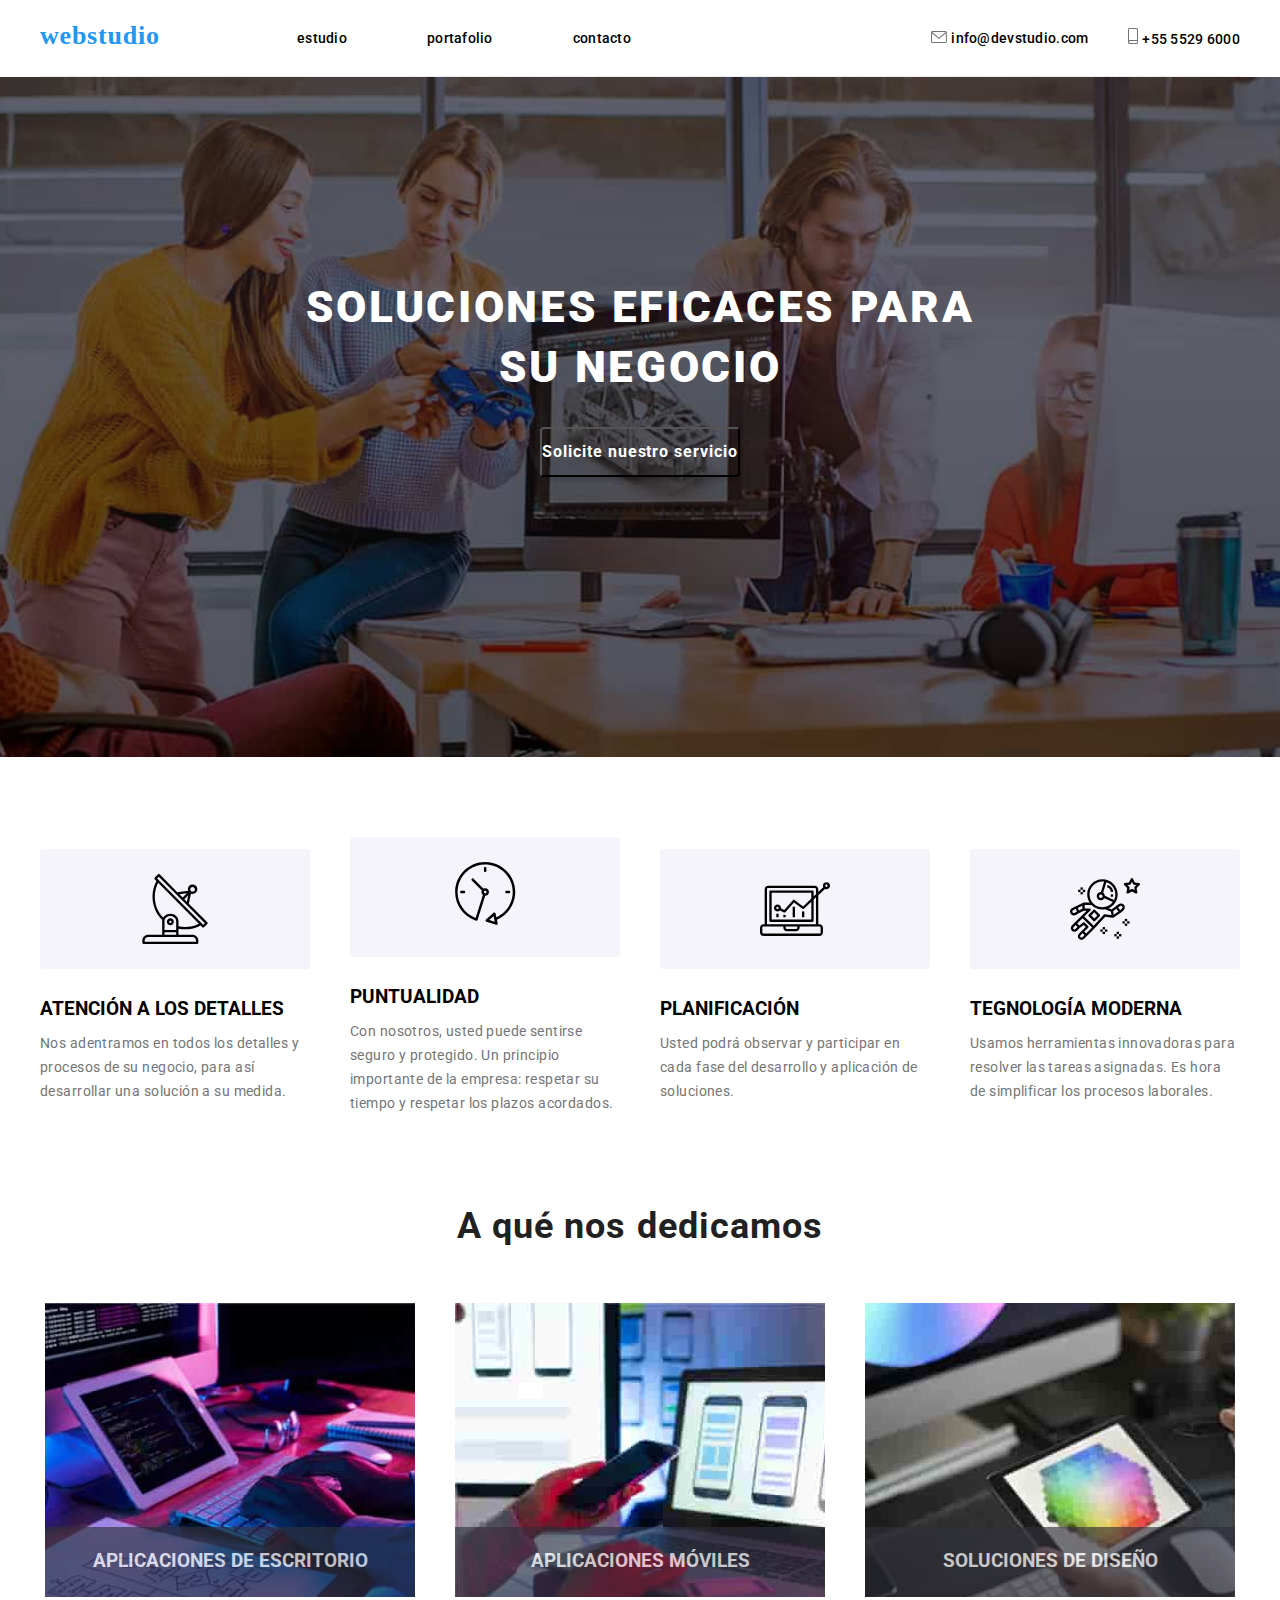
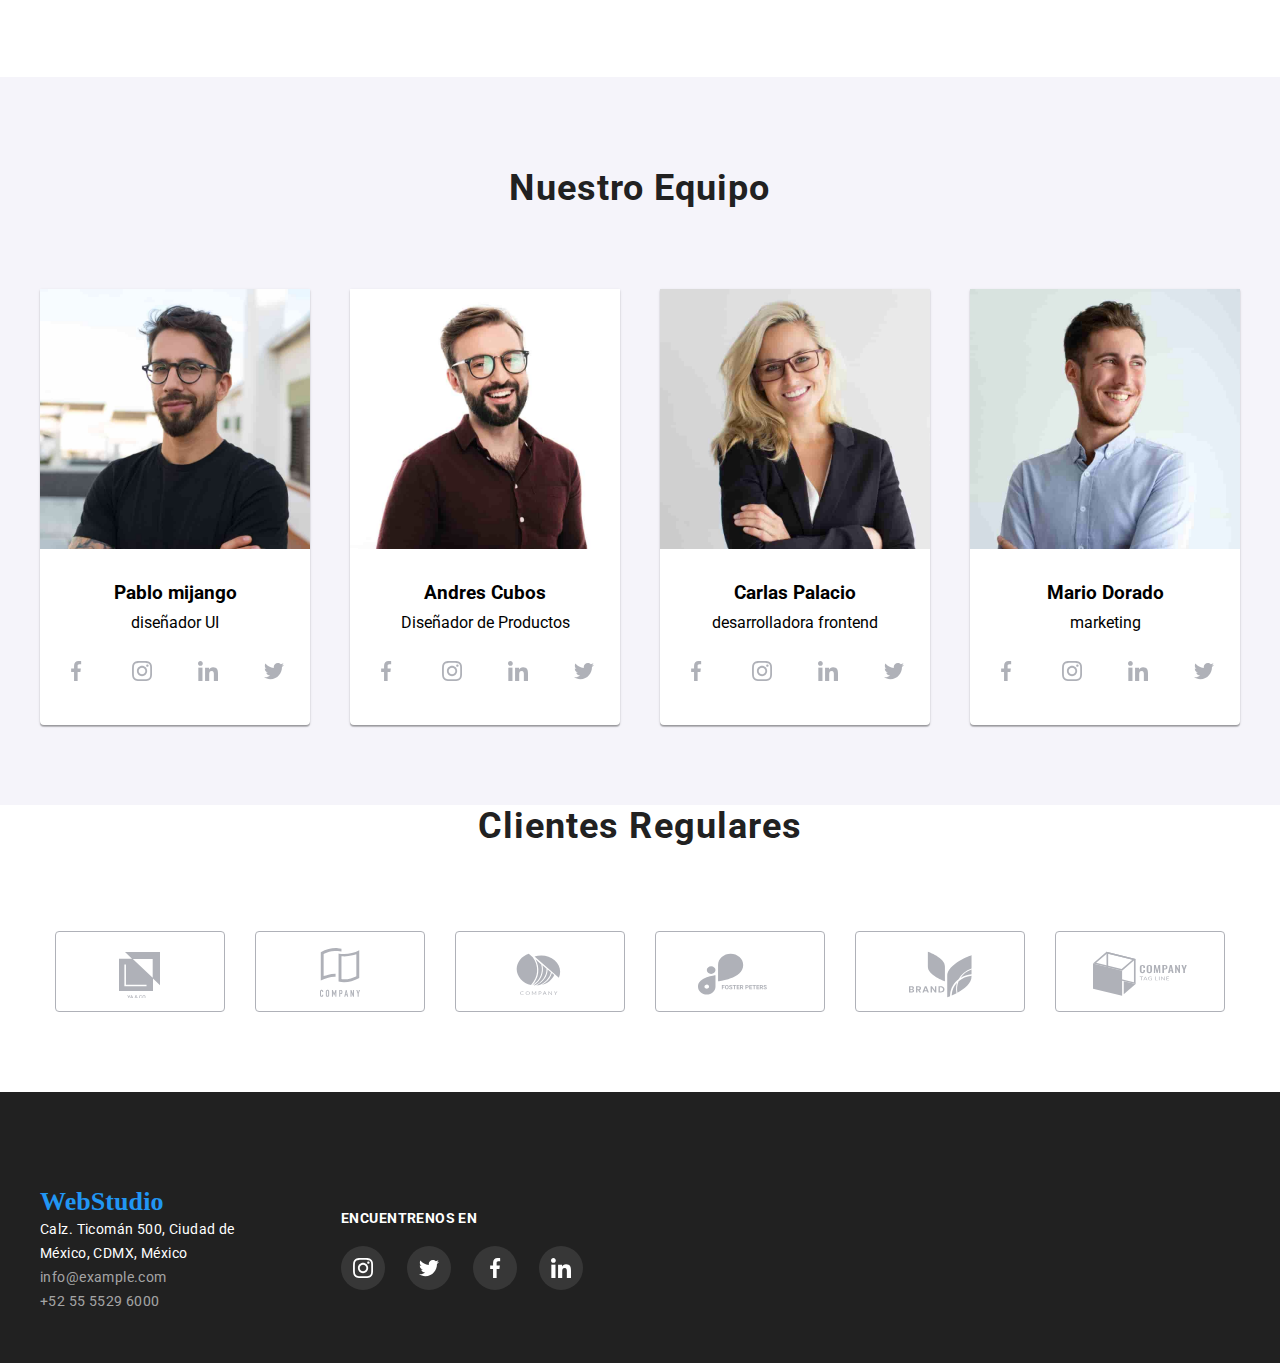
==== commit 65708f88: "CAMBIOS TAREA OK" ====
--- a/index.html
+++ b/index.html
@@ -34,15 +34,15 @@
           <div class="icono">
           <li class="sobre"> 
             <svg  width="16px" height="12px">
-              <use href="./imagen/iconos/symbol-defs3.svg#icon-sobre-activable"></use>
+              <use href="./imagen/iconos/symbol-defs.svg#icon-sobre-activable"></use>
             </svg>           
             <a href="mailto:info@devstudio.com" class="text-color">
               info@devstudio.com</a>
           </li></div>
-          <div class="telefono_inteligente">
-          <li class="icono">
+          <div class="icono">
+          <li class="telefono_inteligente">
             <svg  width="10px" height="16px">
-              <use href="./imagen/iconos/symbol-defs3.svg#icon-telfono-inteligente"></use>
+              <use href="./imagen/iconos/symbol-defs.svg#icon-telfono-inteligente"></use>
             </svg> 
             <a href="tel:+525555296000" class="text-color">+55 5529 6000</a>
           </li></div>
@@ -55,11 +55,10 @@
         <div class="container">
           <h1 class="titulo__hero">SOLUCIONES EFICACES PARA SU NEGOCIO</h1>
         </div>
-        <div class="flex__button">
-          <button type="button" class="button__hero">
-            Solicite nuestro servicio
-          </button>
-        </div>
+        <div class="flex__button"  >
+          <button type="button" class="button__hero">Solicite nuestro servicio</button>
+        </div>
+
       </section>
 
       <section class="container section">
@@ -286,22 +285,22 @@
         <h3 class="title__5">Clientes Regulares</h3>
         <ul class="list_img section5">
           <li class="list__img_5"><svg class="icono_sec3" >
-            <use href="./imagen/iconos/symbol-defs2.svg#icon-Logo"></use>
-          </svg></li>
-          <li class="list__img_5"><svg class="icono_sec3" >
-            <use href="./imagen/iconos/symbol-defs2.svg#icon-Logo-1"></use>
-          </svg></li>
-          <li class="list__img_5"><svg class="icono_sec3" >
-            <use href="./imagen/iconos/symbol-defs2.svg#icon-Logo-2"></use>
-          </svg></li>
-          <li class="list__img_5"><svg class="icono_sec3" >
-            <use href="./imagen/iconos/symbol-defs2.svg#icon-Logo-3"></use>
-          </svg></li>
-          <li class="list__img_5"><svg class="icono_sec3" >
-            <use href="./imagen/iconos/symbol-defs2.svg#icon-Logo-4"></use>
-          </svg></li>
-          <li class="list__img_5"><svg class="icono_sec3" >
-            <use href="./imagen/iconos/symbol-defs2.svg#icon-Logo-5"></use>
+            <use href="./imagen/iconos/symbol-defs.svg#icon-Logo"></use>
+          </svg></li>
+          <li class="list__img_5"><svg class="icono_sec3" >
+            <use href="./imagen/iconos/symbol-defs.svg#icon-Logo-1"></use>
+          </svg></li>
+          <li class="list__img_5"><svg class="icono_sec3" >
+            <use href="./imagen/iconos/symbol-defs.svg#icon-Logo-2"></use>
+          </svg></li>
+          <li class="list__img_5"><svg class="icono_sec3" >
+            <use href="./imagen/iconos/symbol-defs.svg#icon-Logo-3"></use>
+          </svg></li>
+          <li class="list__img_5"><svg class="icono_sec3" >
+            <use href="./imagen/iconos/symbol-defs.svg#icon-Logo-4"></use>
+          </svg></li>
+          <li class="list__img_5"><svg class="icono_sec3" >
+            <use href="./imagen/iconos/symbol-defs.svg#icon-Logo-5"></use>
           </svg></li>
         </div>
         </ul>
--- a/css/styles.css
+++ b/css/styles.css
@@ -45,29 +45,28 @@
   line-height: normal;
   letter-spacing: 0.78px;
   padding-top: 21px;
-  
+
   padding-bottom: 25px;
 }
 
 /*menu---index---iconos-----texto*/
 
-.icono{
-fill: #757575; 
-cursor: pointer;
+.icono {
+  fill: #757575;
+  cursor: pointer;
 }
 .icono:hover .sobre {
-  fill: #2196F3;
+  fill: #2196f3;
 }
 /*.sobre:hover{
   fill: #2196F3;
 }*/
-.telefono_inteligente{
+.telefono_inteligente {
   color: #757575;
- 
-}
- .icono:hover{
- fill: #2196F3;
- cursor: pointer;
+}
+.icono:hover {
+  fill: #2196f3;
+  cursor: pointer;
 }
 /* estilos index  */
 
@@ -97,21 +96,24 @@
   font-size: 16px;
   font-style: normal;
   font-weight: 700;
-  line-height: 1.87;
+  line-height: 30px; /* 187.5% */
   letter-spacing: 0.96px;
-  padding: 10px 32px 10px 32px;
-  border-radius: 4px;
-  border: none;
-  gap: 10px;
-  background: var(--colo--web--studio);
-  display: inline-flex;
-  justify-content: center;
-  align-items: center;
-  
+  background: none;
+  display: flex;
+  align-items: center;
+  justify-content: center;
+  border-radius: 4px;
+  box-shadow: 0px 4px 4px 0px rgba(0, 0, 0, 0.15);
+  height: 50px;
 }
 .button__hero:hover {
-  background: var(--color--buttom--activo);
-  color: var(--color--text--secundario);
+  background: #2196f3;
+  cursor: pointer;
+}
+.flex__button {
+  display: flex;
+  justify-content: center;
+  align-items: center;
 }
 
 .text-color {
@@ -124,33 +126,33 @@
   letter-spacing: 0.28px;
 }
 .text-color:hover {
-  color: #2196F3;
-}
-.box_icono{
+  color: #2196f3;
+}
+.box_icono {
   width: 270px;
-height: 120px;
-border-radius: 4px;
-background: #F5F4FA;
-padding-bottom: 30px;
-
-}
-
+  height: 120px;
+  border-radius: 4px;
+  background: #f5f4fa;
+  padding-bottom: 30px;
+}
 
 /*  estilos portafolio  */
 
+/*  estilos portafolio  */
+
 .button {
   border-radius: 4px;
   border: none;
-background: #2196F3;
-
-/* shadow-middle */
-box-shadow: 0px 2px 2px 0px rgba(0, 0, 0, 0.12), 0px 1px 2px 0px rgba(0, 0, 0, 0.08), 0px 3px 1px 0px rgba(0, 0, 0, 0.10);
-
+  background: #2196f3;
+
+  /* shadow-middle */
+  box-shadow: 0px 2px 2px 0px rgba(0, 0, 0, 0.12),
+    0px 1px 2px 0px rgba(0, 0, 0, 0.08), 0px 3px 1px 0px rgba(0, 0, 0, 0.1);
 }
 .button:hover {
   background: #2196f3;
   color: #ffffff;
-  border-radius: 4PX;
+  border-radius: 4px;
   border: none;
   cursor: pointer;
 }
@@ -161,28 +163,26 @@
   align-items: center;
   column-gap: 8px;
   padding-top: 182px;
-  border-radius: 4PX;
-  border:none;
-  
-  
+  border-radius: 4px;
+  border: none;
+  cursor: pointer;
 }
 .button__main__item {
   padding: 10px 32px 10px 32px;
-  border-radius: 4PX;
+  border-radius: 4px;
   border: none;
   gap: 10px;
   text-align: center;
-font-family: Roboto;
-font-size: 16px;
-font-style: normal;
-font-weight: 500;
-line-height: 26px; 
-letter-spacing: 0.48px;
+  font-family: Roboto;
+  font-size: 16px;
+  font-style: normal;
+  font-weight: 500;
+  line-height: 26px;
+  letter-spacing: 0.48px;
 }
 .button__main__item:hover {
   background: var(--color--buttom--activo);
   color: var(--color--text--secundario);
-  cursor: pointer;
 }
 .button__main__flex {
   display: flex;
@@ -195,29 +195,32 @@
   display: flex;
   flex-wrap: wrap;
   justify-content: space-between;
-  margin: 0PX;
-  padding: 0PX;
-  cursor:pointer; 
-}
-
-
-.item{
-  /*flex-basis: calc((100% - 20px) / 3);*/
-  border-radius: 4px;
-  border: 1px solid #EEE;
-background: #FFF;
-border-bottom: 3px solid #eee;
-margin-bottom: 30px;
-margin-right: 5px;
-margin-left: 25px;
-width: 370px;
-height: 404px;
-}
-
-.item:focus {
-  
-box-shadow: 1px 4px 6px 0px rgba(0, 0, 0, 0.16), 0px 4px 4px 0px rgba(0, 0, 0, 0.06), 0px 1px 1px 0px rgba(0, 0, 0, 0.12);
-    cursor: pointer;
+  margin: 0px;
+  padding: 0px;
+  cursor: pointer;
+}
+
+.item {
+  background: #fff;
+  margin-bottom: 30px;
+  margin-right: 5px;
+  margin-left: 25px;
+  width: 370px;
+  height: 404px;
+}
+
+.border-item {
+  display: block;
+  border-radius: 4px;
+  border: 1px solid #eee;
+}
+
+.item:hover {
+  border: 1px solid #eee;
+  background: #fff;
+  box-shadow: 1px 4px 6px 0px rgba(0, 0, 0, 0.16),
+    0px 4px 4px 0px rgba(0, 0, 0, 0.06), 0px 1px 1px 0px rgba(0, 0, 0, 0.12);
+  cursor: pointer;
 }
 .item h3 {
   padding: 12px 10px 12px 10px;
@@ -227,18 +230,16 @@
 }
 
 /*----------estilos encabezado index--------------------------------------*/
-.menu{
-  width: 1600PX;
-  display: flex;
-  justify-content: center;
-  align-items: center;
-}
-.border_header{
-
-border-bottom-width: 1px;
+.menu {
+  width: 1600px;
+  display: flex;
+  justify-content: center;
+  align-items: center;
+}
+.border_header {
+  border-bottom-width: 1px;
   border-bottom-style: solid;
-  border-bottom-color: #ECECEC;
-
+  border-bottom-color: #ececec;
 }
 .navegation__container {
   display: flex;
@@ -263,26 +264,24 @@
 
 /*estilos segunda section titulo principal y boton*/
 .img-fondo {
-
   padding-top: 200px;
   padding-bottom: 280px;
   background: linear-gradient(
       to bottom,
       rgba(47, 48, 58, 0.4),
       rgba(0, 0, 0, 0.4)
-    ), url("../imagen/fondo-index.jpg");
-    background-repeat: no-repeat;
-    background-position: center;
-    background-size: cover;
-}
-
-
+    ),
+    url("../imagen/fondo-index.jpg");
+  background-repeat: no-repeat;
+  background-position: center;
+  background-size: cover;
+}
 
 .section {
   padding-top: 80px;
   padding-bottom: 80px;
 }
-.section_hero{
+.section_hero {
   padding-top: 80px;
   padding-bottom: 80px;
   display: flex;
@@ -292,11 +291,7 @@
   padding-top: 52px;
   padding-bottom: 80px;
 }
-.flex__button {
-  display: flex;
-  justify-content: center;
-  align-items: center;
-}
+
 .container__fondo {
   color: var(--color--titulo--principal);
   display: flex;
@@ -309,7 +304,7 @@
   font-size: 44px;
   font-style: normal;
   font-weight: 900;
-  line-height: 60px; 
+  line-height: 60px;
   letter-spacing: 2.64px;
   text-transform: uppercase;
   width: 700px;
@@ -328,24 +323,24 @@
   height: 120px;
 }
 
-.h3{
+.h3 {
   padding-top: 30px;
   padding-bottom: 10px;
 }
-.tes_3{
+.tes_3 {
   color: #757575;
-font-family: Roboto;
-font-size: 14px;
-font-style: normal;
-font-weight: 400;
-line-height: 24px; /* 171.429% */
-letter-spacing: 0.42px;
+  font-family: Roboto;
+  font-size: 14px;
+  font-style: normal;
+  font-weight: 400;
+  line-height: 24px; /* 171.429% */
+  letter-spacing: 0.42px;
 }
 .item__text {
   display: flex;
   justify-content: center;
   align-items: center;
-  }
+}
 
 .text-titulo {
   color: #212121;
@@ -368,56 +363,55 @@
   line-height: 24px;
   letter-spacing: 0.42px;
   width: 270px;
-  }
-  .list__iconos {
-    border-radius: 50%;
-    background-color: var(--color--titulo--principal);
-    color: #ffffff;
-    width: 44px;
-    height: 44px;
-    display: flex;
-    justify-content: center;
-    align-items: center;
-    cursor: pointer;
-    fill: #afb1b8;
-  }
-  .iconos__list {
-    display: flex;
-    width: 100%;
-    justify-content: center;
-    align-items: center;
-    gap: 22px;
-    padding-top:16px;
-    padding-bottom: 32px;
-    color: rgba(175, 177, 184, 1);
-  }
-  .list__iconos {
-    border-radius: 50%;
-    background-color: var(--color--titulo--principal);
-    color: #ffffff;
-    width: 44px;
-    height: 44px;
-    display: flex;
-    justify-content: center;
-    align-items: center;
-    cursor: pointer;
-  }
- 
-  .list__iconos:hover {
-    background-color: #2196f3;
-  }
-  .list__iconos:hover .iconos {
-    fill: #fff;
-    border-radius: 50%;
-  }
-  
-  .icon{
-color: rgba(33, 150, 243, 1);
-  }
-
-  .test_icono{
-    padding-top: 60px;
-  }
+}
+.list__iconos {
+  border-radius: 50%;
+  background-color: var(--color--titulo--principal);
+  color: #ffffff;
+  width: 44px;
+  height: 44px;
+  display: flex;
+  justify-content: center;
+  align-items: center;
+  cursor: pointer;
+  fill: #afb1b8;
+}
+.iconos__list {
+  display: flex;
+  width: 100%;
+  justify-content: center;
+  align-items: center;
+  gap: 22px;
+  padding-top: 16px;
+  padding-bottom: 32px;
+  color: rgba(175, 177, 184, 1);
+}
+.list__iconos {
+  border-radius: 50%;
+  background-color: var(--color--titulo--principal);
+  color: #ffffff;
+  width: 44px;
+  height: 44px;
+  display: flex;
+  justify-content: center;
+  align-items: center;
+  cursor: pointer;
+}
+
+.list__iconos:hover {
+  background-color: #2196f3;
+}
+.list__iconos:hover .iconos {
+  fill: #fff;
+}
+
+.icon {
+  color: rgba(33, 150, 243, 1);
+}
+
+.test_icono {
+  padding-top: 60px;
+}
 /*secrion 4 galeria a que nos dedicamos---------------*/
 .about__gallery {
   width: 1200px;
@@ -427,24 +421,23 @@
   gap: 40px;
 }
 
-.servicio{
- display: flex;
- justify-content: center;
- align-items: center;
+.servicio {
+  display: flex;
+  justify-content: center;
+  align-items: center;
 }
 .imagen {
-width: 370px;
-height: 294px;
-color: #EEE;
-display: flex;
-justify-content: center;
-align-items:flex-end;
-
-}
-
-.servicio-titulo{
-  background-color: rgba(47, 48, 58, 0.80);;
-  color: #EEE;
+  width: 370px;
+  height: 294px;
+  color: #eee;
+  display: flex;
+  justify-content: center;
+  align-items: flex-end;
+}
+
+.servicio-titulo {
+  background-color: rgba(47, 48, 58, 0.8);
+  color: #eee;
   width: 370px;
   height: 70px;
   opacity: 0.8;
@@ -453,15 +446,15 @@
   align-items: center;
 }
 .background1 {
-background-image: url(../imagen/computador2.jpg);
+  background-image: url(../imagen/computador2.jpg);
 }
 
 .background2 {
   background-image: url(../imagen/computador.jpg);
-  }
-  .background3 {
-    background-image: url(../imagen/table.jpg);
-    }
+}
+.background3 {
+  background-image: url(../imagen/table.jpg);
+}
 .flex galery {
   display: flex;
   justify-content: center;
@@ -480,48 +473,44 @@
 }
 /*section 4 class="team"-------------------*/
 
-
-  .team-list {
-    display: flex;
-    justify-content: center;
-    gap: 40px;
-  }
-  .team-title {
-    color: #212121;
-    text-align: center;
-    font-family: Roboto;
-    font-size: 36px;
-    font-style: normal;
-    font-weight: 700;
-    line-height: normal;
-    letter-spacing: 1.08px;
-    padding-top: 90px;
-  }
-  .team__box {
-    width: 270px;
-    flex-shrink: 0;
-    border-radius: 0px 0px 4px 4px;
-    background: #fff;
-    padding-top: 0px;
-  }
-  .team_name {
-    text-align: center;
-    padding-bottom: 10px;
-    padding-top: 30px;
-  }
-  .team_name_2 {
-    
-    padding-bottom: 0px;
-    text-align: center;
-  }
-
-  .border-item{
-  border-bottom-style: solid;
-  border-bottom-color: #ECECEC;
-  width: 322px;
-  }
-
-  /*section 5------cliente regular"-------------------*/
+.team-list {
+  display: flex;
+  justify-content: center;
+  gap: 40px;
+}
+.team-title {
+  color: #212121;
+  text-align: center;
+  font-family: Roboto;
+  font-size: 36px;
+  font-style: normal;
+  font-weight: 700;
+  line-height: normal;
+  letter-spacing: 1.08px;
+  padding-top: 90px;
+}
+.team__box {
+  width: 270px;
+  flex-shrink: 0;
+  border-radius: 0px 0px 4px 4px;
+  background: #fff;
+  padding-top: 0px;
+  border-radius: 0px 0px 4px 4px;
+  box-shadow: 0px 2px 1px 0px rgba(0, 0, 0, 0.2),
+    0px 1px 1px 0px rgba(0, 0, 0, 0.14), 0px 1px 3px 0px rgba(0, 0, 0, 0.12);
+}
+
+.team_name {
+  text-align: center;
+  padding-bottom: 10px;
+  padding-top: 30px;
+}
+.team_name_2 {
+  padding-bottom: 0px;
+  text-align: center;
+}
+
+/*section 5------cliente regular"-------------------*/
 
 .list_img {
   display: flex;
@@ -575,17 +564,17 @@
   padding-bottom: 80px;
 }
 
-.section_3{
+.section_3 {
   padding-top: 10px;
   padding-bottom: 80px;
 }
 
-
-  .test-color__direccion {
+.test-color__direccion {
   width: 231px;
   padding-bottom: 0px;
-  color: rgba(255, 255, 255, 0.6);*/
-  }
+  color: rgba(255, 255, 255, 0.6);
+}
+
 .text-color__contacto {
   color: #ffffff60;
   padding-top: 0px;
@@ -609,13 +598,11 @@
   left: 516px;
 }
 /* ESTILO------REDES-----FOOTER----*/
-.contacts__footer {
-}
+
 .flex-container {
   display: flex;
   align-items: center;
   margin: 0;
-  
 }
 .address_color {
   color: #fff;
@@ -623,7 +610,7 @@
   font-size: 14px;
   font-style: normal;
   font-weight: 400;
-  line-height: 24PX;
+  line-height: 24px;
   letter-spacing: 0.42px;
 }
 .container__footer {
@@ -638,7 +625,7 @@
 .footer__fondo {
   background: #212121;
   padding-top: 95px;
-  padding-bottom: 50px;  
+  padding-bottom: 50px;
 }
 
 .test-color__direccion {
@@ -652,19 +639,18 @@
   font-size: 14px;
   font-style: normal;
   font-weight: 400;
-  line-height: 24PX;
+  line-height: 24px;
   letter-spacing: 0.42px;
   width: 231px;
   padding-bottom: 0px;
   color: rgba(255, 255, 255, 0.6);
 }
 
-.foter_portafolio{
-  /*width: 1600px;*/ 
+.foter_portafolio {
+  /*width: 1600px;*/
   background: #212121;
   padding-top: 95px;
-  padding-bottom: 50px;  
-  
+  padding-bottom: 50px;
 }
 .section__footer {
   width: 231px;
@@ -709,6 +695,13 @@
   fill: rgba(255, 255, 255, 0.1);
   border-radius: 50%;
 }
+.address_color:hover {
+  color: #2196f3;
+}
+
+.text-color__contacto:hover {
+  color: #2196f3;
+}
 /*---------link-encuentrenos-------*/
 .red-social {
   color: #fff;
@@ -722,4 +715,4 @@
   width: 135px;
   top: 1703px;
   left: 516px;
-}+}
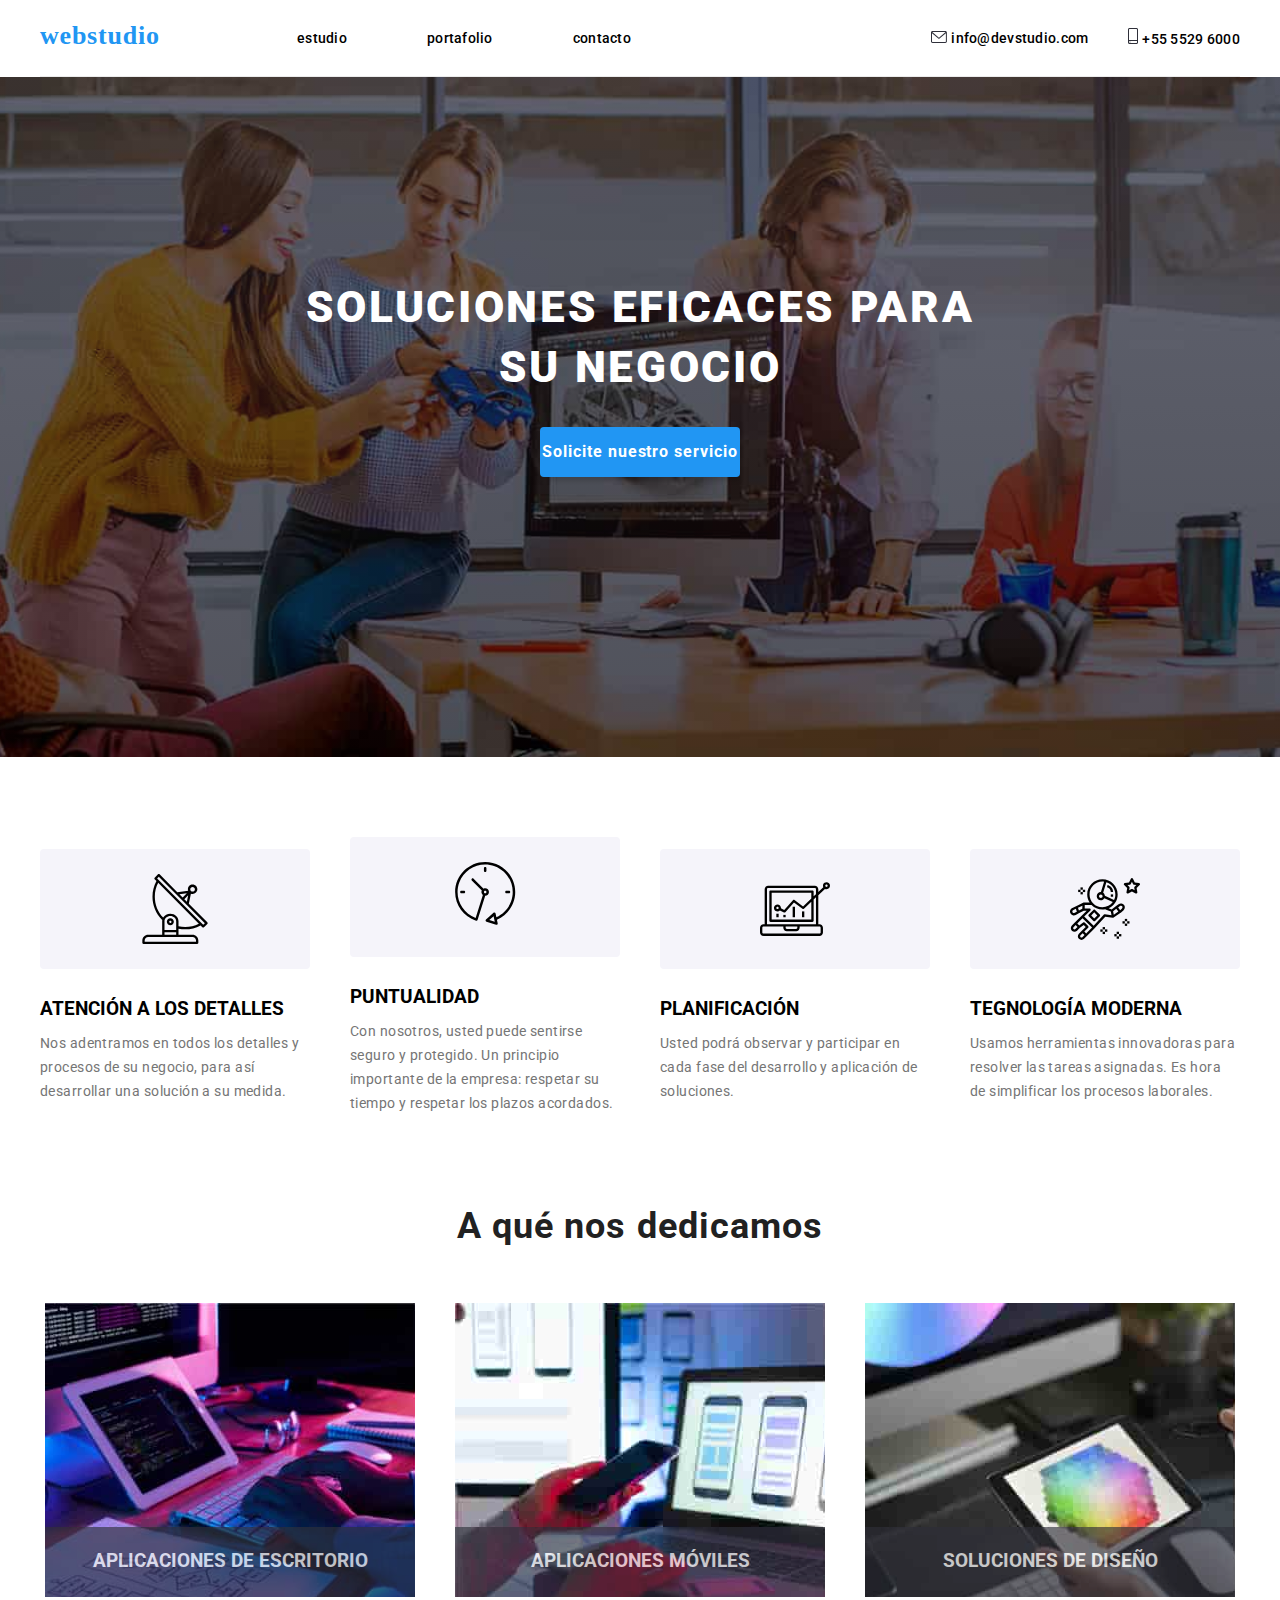
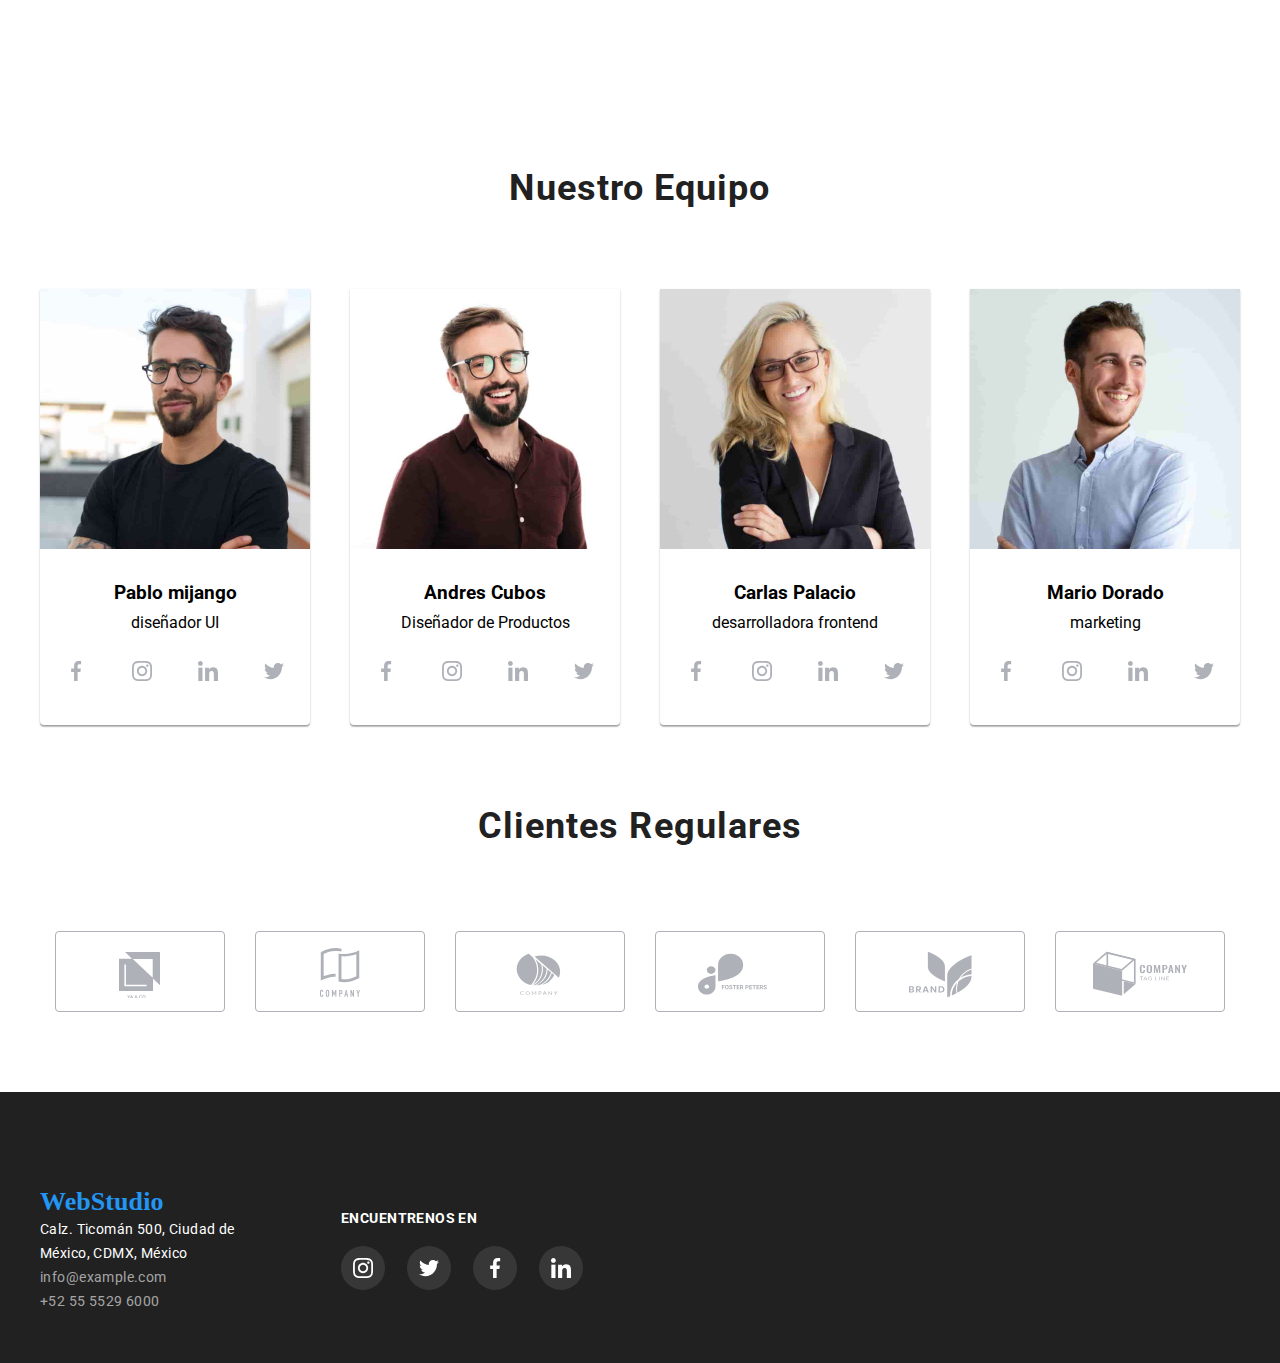
==== commit 02d447b2: "tarea 4 cambios" ====
--- a/index.html
+++ b/index.html
@@ -49,14 +49,13 @@
         </ul>
       </div>
     </header>
-
     <main>
       <section class="img-fondo" width="1600px" heigh="600">
-        <div class="container">
+        <div class="container__fondo"  width="1600px" heigh="600px">
           <h1 class="titulo__hero">SOLUCIONES EFICACES PARA SU NEGOCIO</h1>
         </div>
-        <div class="flex__button"  >
-          <button type="button" class="button__hero">Solicite nuestro servicio</button>
+        <div class="flex__button" width="200px" heigh="50px" >
+          <button type="button" class="button__hero" width="197px" heigh="30px">Solicite nuestro servicio</button>
         </div>
 
       </section>
--- a/css/styles.css
+++ b/css/styles.css
@@ -8,20 +8,21 @@
 }
 
 :root {
-  --color--titulo--principal: rgb(255, 255, 255);
-  --color--buttom--pasivo: rgb(238, 238, 238);
-  --color--buttom--activo: rgb(33, 150, 243);
-  --color--text--secundario: rgb(255, 255, 255);
-  --color--fondo--secundario: rgb(47, 48, 58);
-  --colo--web--studio: rgba(33, 150, 243, 1);
+  --color--button__main--white: rgb(255, 255, 255);
+  --color--buttom--pasivo--white: rgb(238, 238, 238);
+  --color--buttom--blue: rgb(33, 150, 243);
+  --color--text--secundario--white: rgb(255, 255, 255);
+  --color--fondo--black: rgb(47, 48, 58);
+  --color--web--blue: rgba(33, 150, 243, 1);
+  --color-porfoli--button: rgb(245, 244, 250);
 }
 
 body {
   font-family: "Roboto", sans-serif;
-  background: #ffffff;
+  background: var(--color--titulo--white);
 }
 .titulo__hero {
-  color: #fff;
+  color: var(--color--button__main--white);
   text-align: center;
   font-family: Roboto;
   font-size: 44px;
@@ -36,7 +37,7 @@
   margin-bottom: 30px;
 }
 .titulo_pagina {
-  color: var(--color--buttom--activo);
+  color: var(--color--buttom--blue);
   text-align: right;
   font-family: Raleway;
   font-size: 26px;
@@ -47,186 +48,6 @@
   padding-top: 21px;
 
   padding-bottom: 25px;
-}
-
-/*menu---index---iconos-----texto*/
-
-.icono {
-  fill: #757575;
-  cursor: pointer;
-}
-.icono:hover .sobre {
-  fill: #2196f3;
-}
-/*.sobre:hover{
-  fill: #2196F3;
-}*/
-.telefono_inteligente {
-  color: #757575;
-}
-.icono:hover {
-  fill: #2196f3;
-  cursor: pointer;
-}
-/* estilos index  */
-
-.container {
-  max-width: 1200px;
-  margin: auto;
-}
-.container_team {
-  width: auto;
-  margin: auto;
-  background: #f5f4fa;
-}
-.color__title {
-  color: var(--color--buttom--activo);
-  text-align: right;
-  font-family: Raleway;
-  font-size: 26px;
-  font-style: normal;
-  font-weight: 700;
-  line-height: normal;
-  letter-spacing: 0.078px;
-}
-.button__hero {
-  color: #fff;
-  text-align: center;
-  font-family: Roboto;
-  font-size: 16px;
-  font-style: normal;
-  font-weight: 700;
-  line-height: 30px; /* 187.5% */
-  letter-spacing: 0.96px;
-  background: none;
-  display: flex;
-  align-items: center;
-  justify-content: center;
-  border-radius: 4px;
-  box-shadow: 0px 4px 4px 0px rgba(0, 0, 0, 0.15);
-  height: 50px;
-}
-.button__hero:hover {
-  background: #2196f3;
-  cursor: pointer;
-}
-.flex__button {
-  display: flex;
-  justify-content: center;
-  align-items: center;
-}
-
-.text-color {
-  color: black;
-  font-family: Roboto;
-  font-size: 14px;
-  font-style: normal;
-  font-weight: 500;
-  line-height: normal;
-  letter-spacing: 0.28px;
-}
-.text-color:hover {
-  color: #2196f3;
-}
-.box_icono {
-  width: 270px;
-  height: 120px;
-  border-radius: 4px;
-  background: #f5f4fa;
-  padding-bottom: 30px;
-}
-
-/*  estilos portafolio  */
-
-/*  estilos portafolio  */
-
-.button {
-  border-radius: 4px;
-  border: none;
-  background: #2196f3;
-
-  /* shadow-middle */
-  box-shadow: 0px 2px 2px 0px rgba(0, 0, 0, 0.12),
-    0px 1px 2px 0px rgba(0, 0, 0, 0.08), 0px 3px 1px 0px rgba(0, 0, 0, 0.1);
-}
-.button:hover {
-  background: #2196f3;
-  color: #ffffff;
-  border-radius: 4px;
-  border: none;
-  cursor: pointer;
-}
-/*------- section 1 portafolio main button-----------*/
-.button__main {
-  display: flex;
-  justify-content: center;
-  align-items: center;
-  column-gap: 8px;
-  padding-top: 182px;
-  border-radius: 4px;
-  border: none;
-  cursor: pointer;
-}
-.button__main__item {
-  padding: 10px 32px 10px 32px;
-  border-radius: 4px;
-  border: none;
-  gap: 10px;
-  text-align: center;
-  font-family: Roboto;
-  font-size: 16px;
-  font-style: normal;
-  font-weight: 500;
-  line-height: 26px;
-  letter-spacing: 0.48px;
-}
-.button__main__item:hover {
-  background: var(--color--buttom--activo);
-  color: var(--color--text--secundario);
-}
-.button__main__flex {
-  display: flex;
-  justify-content: center;
-  align-items: center;
-  text-align: center;
-}
-
-.galery__main {
-  display: flex;
-  flex-wrap: wrap;
-  justify-content: space-between;
-  margin: 0px;
-  padding: 0px;
-  cursor: pointer;
-}
-
-.item {
-  background: #fff;
-  margin-bottom: 30px;
-  margin-right: 5px;
-  margin-left: 25px;
-  width: 370px;
-  height: 404px;
-}
-
-.border-item {
-  display: block;
-  border-radius: 4px;
-  border: 1px solid #eee;
-}
-
-.item:hover {
-  border: 1px solid #eee;
-  background: #fff;
-  box-shadow: 1px 4px 6px 0px rgba(0, 0, 0, 0.16),
-    0px 4px 4px 0px rgba(0, 0, 0, 0.06), 0px 1px 1px 0px rgba(0, 0, 0, 0.12);
-  cursor: pointer;
-}
-.item h3 {
-  padding: 12px 10px 12px 10px;
-}
-.item p {
-  padding: 12px;
 }
 
 /*----------estilos encabezado index--------------------------------------*/
@@ -264,6 +85,8 @@
 
 /*estilos segunda section titulo principal y boton*/
 .img-fondo {
+  max-width: auto;
+  margin: auto;
   padding-top: 200px;
   padding-bottom: 280px;
   background: linear-gradient(
@@ -287,10 +110,6 @@
   display: flex;
   gap: 30px;
 }
-.section__portafolio {
-  padding-top: 52px;
-  padding-bottom: 80px;
-}
 
 .container__fondo {
   color: var(--color--titulo--principal);
@@ -716,3 +535,190 @@
   top: 1703px;
   left: 516px;
 }
+
+/*menu---index---iconos-----texto*/
+
+.icono {
+  fill: var(--color--fondo--black);
+  cursor: pointer;
+}
+.icono:hover .sobre {
+  fill: var(--color--buttom--blue);
+}
+
+.telefono_inteligente {
+  color: var(--color--fondo--black);
+  cursor: pointer;
+}
+.icono:hover .telefono_inteligente {
+  fill: var(--color--buttom--blue);
+}
+/* estilos index  */
+
+.container {
+  max-width: 1200px;
+  margin: auto;
+}
+.container_team {
+  width: auto;
+  margin: auto;
+  background: var(--color--text--secundario--white);
+}
+.color__title {
+  color: var(--color--buttom--blue);
+  text-align: right;
+  font-family: Raleway;
+  font-size: 26px;
+  font-style: normal;
+  font-weight: 700;
+  line-height: normal;
+  letter-spacing: 0.078px;
+}
+.button__hero {
+  color: #fff;
+  background: #2196f3;
+  font-family: Roboto;
+  text-align: center;
+  font-size: 16px;
+  font-style: normal;
+  font-weight: 700;
+  line-height: 30px; /* 187.5% */
+  letter-spacing: 0.96px;
+  border-radius: 4px;
+  border: transparent;
+}
+.button__hero:hover {
+  background: var(--colo--web--blue);
+  cursor: pointer;
+}
+
+.flex__button {
+  width: 200px;
+  height: 50px;
+  border-radius: 4px;
+  border: transparent;
+  background: #2196f3;
+  box-shadow: 0px 4px 4px 0px rgba(0, 0, 0, 0.15);
+  display: flex;
+  justify-content: center;
+  margin: auto;
+}
+
+.text-color {
+  color: black;
+  font-family: Roboto;
+  font-size: 14px;
+  font-style: normal;
+  font-weight: 500;
+  line-height: normal;
+  letter-spacing: 0.28px;
+}
+.text-color:hover {
+  color: #2196f3;
+}
+.box_icono {
+  width: 270px;
+  height: 120px;
+  border-radius: 4px;
+  background: #f5f4fa;
+  padding-bottom: 30px;
+}
+
+/*  estilos portafolio  */
+
+.section__portafolio {
+  width: 1600px;
+  background: var(--color--titulo--white);
+  padding-top: 55px;
+  padding-bottom: 80px;
+  margin: auto;
+}
+.button {
+  border-radius: 4px;
+  border: none;
+  background: var(--color-porfoli--button);
+  cursor: pointer;
+  /* shadow-middle */
+  box-shadow: 0px 2px 2px 0px rgba(0, 0, 0, 0.12),
+    0px 1px 2px 0px rgba(0, 0, 0, 0.08), 0px 3px 1px 0px rgba(0, 0, 0, 0.1);
+}
+.button:hover {
+  background: #2196f3;
+  color: var(--color--buttom--activo);
+  cursor: pointer;
+}
+/*------- section 1 portafolio main button-----------*/
+.button__main {
+  display: flex;
+  justify-content: center;
+  align-items: center;
+  column-gap: 8px;
+  padding-top: 182px;
+  border-radius: 4px;
+  border: none;
+  cursor: pointer;
+}
+.button__main.button:active {
+  background-color: var(--color--buttom--blue);
+}
+.button__main__item {
+  padding: 10px 32px 10px 32px;
+  border-radius: 4px;
+  border: none;
+  gap: 10px;
+  text-align: center;
+  font-family: Roboto;
+  font-size: 16px;
+  font-style: normal;
+  font-weight: 500;
+  line-height: 26px;
+  letter-spacing: 0.48px;
+}
+.button__main__item:hover {
+  background: var(--color--buttom--blue);
+  cursor: pointer;
+}
+
+.button__main .button__main__item:hover {
+  color: var(--color--button__main--white);
+}
+.button__main__flex {
+  display: flex;
+  justify-content: center;
+  align-items: center;
+  text-align: center;
+}
+
+.galery__main {
+  display: flex;
+  flex-wrap: wrap;
+  gap: 30px;
+  cursor: pointer;
+}
+
+.item {
+  background: #fff;
+}
+
+.img__porfolio {
+  display: block;
+}
+
+.border-item {
+  border-radius: 4px;
+  border: 1px solid #eee;
+}
+
+.item:hover {
+  border: 1px solid #eee;
+  background: #fff;
+  box-shadow: 1px 4px 6px 0px rgba(0, 0, 0, 0.16),
+    0px 4px 4px 0px rgba(0, 0, 0, 0.06), 0px 1px 1px 0px rgba(0, 0, 0, 0.12);
+  cursor: pointer;
+}
+.item h3 {
+  padding: 12px 10px 12px 10px;
+}
+.item p {
+  padding: 12px;
+}
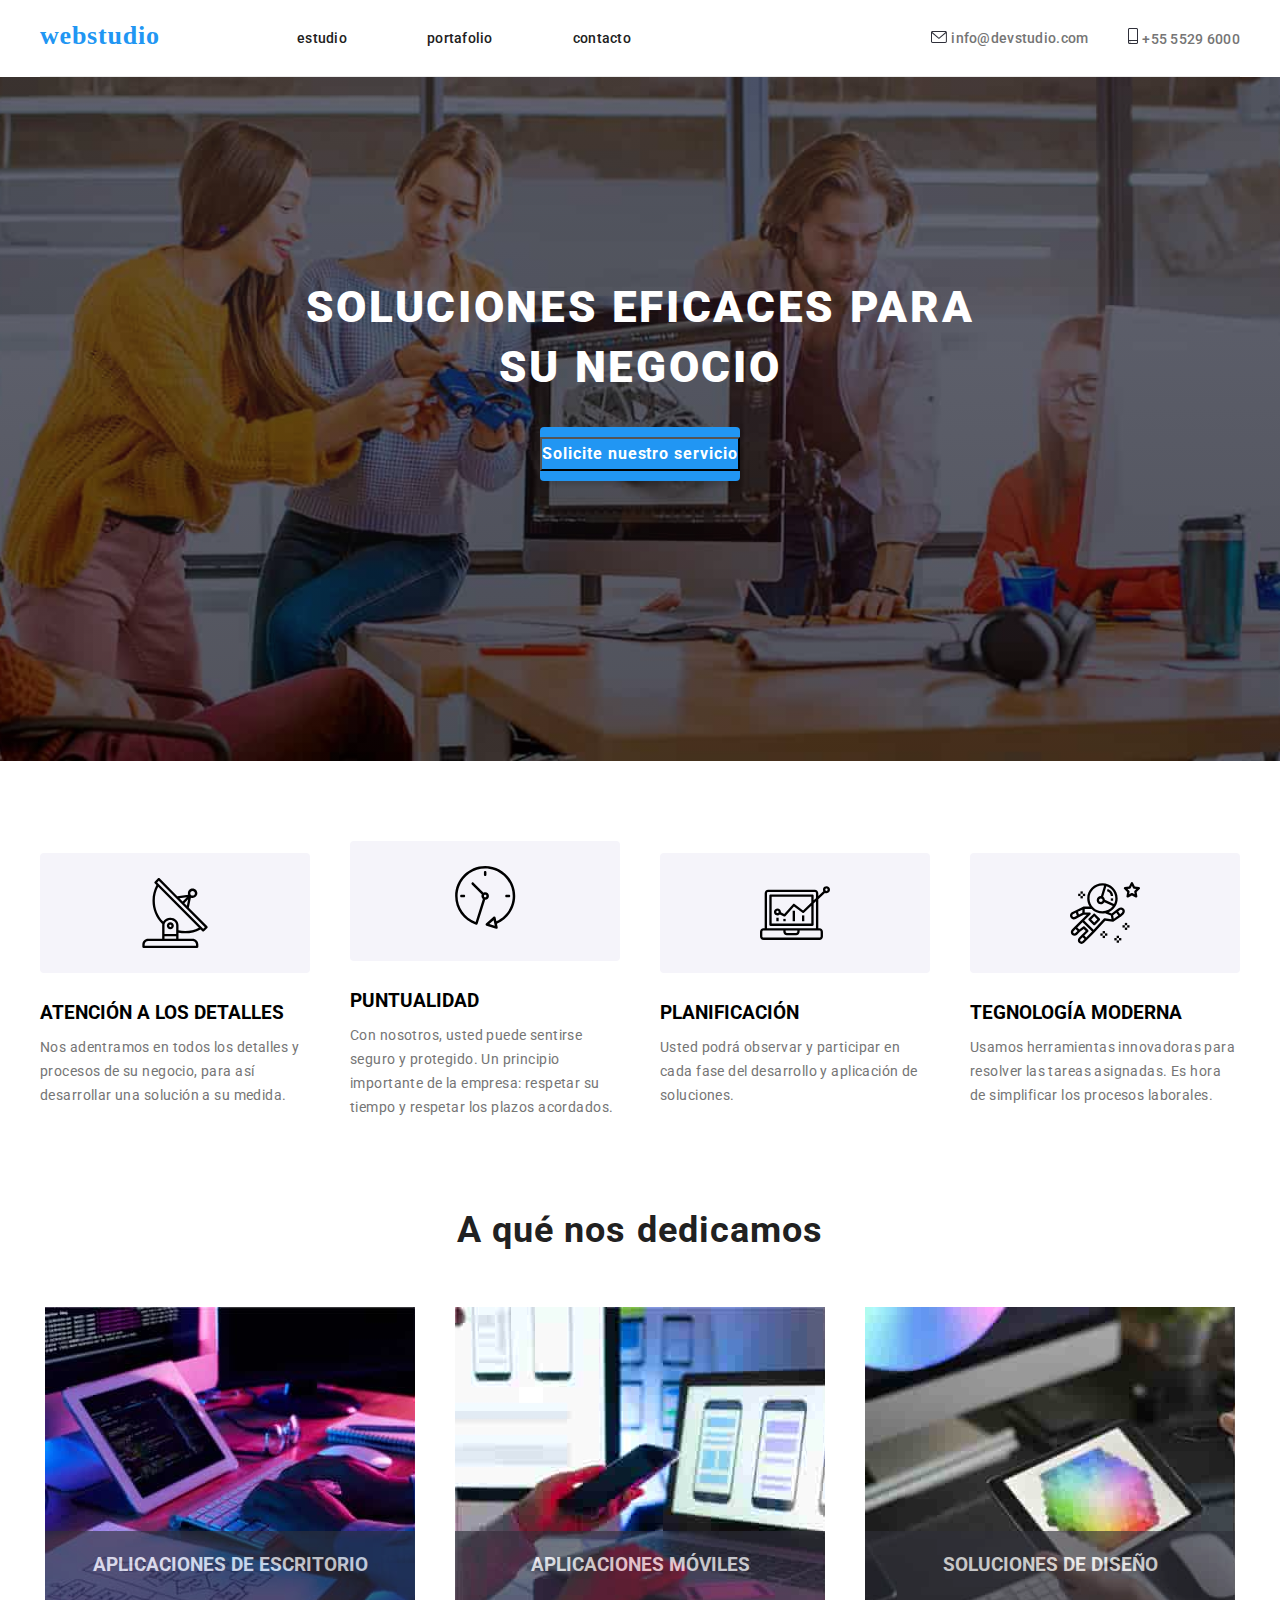
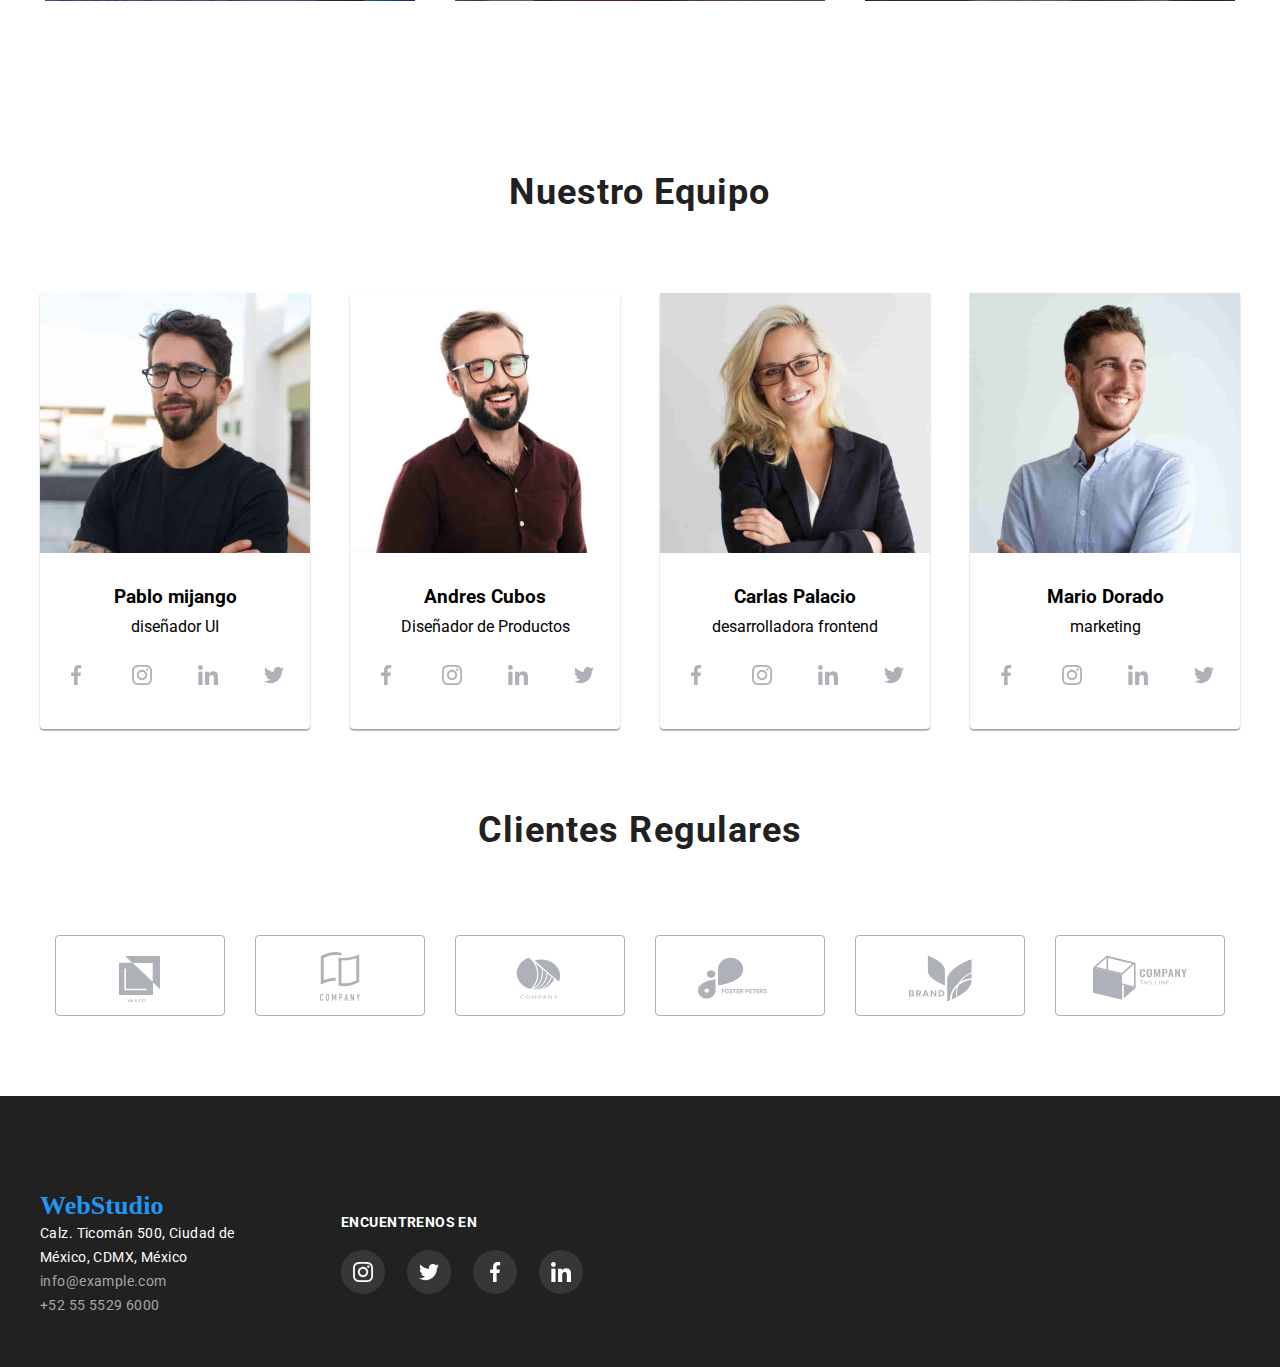
==== commit a2c46608: "cambio-4-ok" ====
--- a/index.html
+++ b/index.html
@@ -22,11 +22,11 @@
         <a href="#" class="titulo_pagina">webstudio</a>
         <nav class="container navegation__container">
           <ul class="hero__navegation">
-            <li><a href="./index.html" class="text-color">estudio</a></li>
-            <li>
-              <a href="./portfolio.html" class="text-color">portafolio</a>
-            </li>
-            <li><a href="#" class="text-color">contacto</a></li>
+            <li><a href="./index.html" class="text-menu">estudio</a></li>
+            <li>
+              <a href="./portfolio.html" class="text-menu">portafolio</a>
+            </li>
+            <li><a href="#" class="text-menu">contacto</a></li>
           </ul>
         </nav>
 
@@ -50,12 +50,12 @@
       </div>
     </header>
     <main>
-      <section class="img-fondo" width="1600px" heigh="600">
-        <div class="container__fondo"  width="1600px" heigh="600px">
+      <section class="img-fondo">
+        <div class="container__fondo">
           <h1 class="titulo__hero">SOLUCIONES EFICACES PARA SU NEGOCIO</h1>
         </div>
-        <div class="flex__button" width="200px" heigh="50px" >
-          <button type="button" class="button__hero" width="197px" heigh="30px">Solicite nuestro servicio</button>
+        <div class="flex__button">
+      <button type="button" class="button__hero">Solicite nuestro servicio</button>
         </div>
 
       </section>
--- a/css/styles.css
+++ b/css/styles.css
@@ -52,7 +52,8 @@
 
 /*----------estilos encabezado index--------------------------------------*/
 .menu {
-  width: 1600px;
+  max-width: 1600px;
+  margin: auto;
   display: flex;
   justify-content: center;
   align-items: center;
@@ -85,7 +86,7 @@
 
 /*estilos segunda section titulo principal y boton*/
 .img-fondo {
-  max-width: auto;
+  max-width: 1600px;
   margin: auto;
   padding-top: 200px;
   padding-bottom: 280px;
@@ -584,8 +585,6 @@
   font-weight: 700;
   line-height: 30px; /* 187.5% */
   letter-spacing: 0.96px;
-  border-radius: 4px;
-  border: transparent;
 }
 .button__hero:hover {
   background: var(--colo--web--blue);
@@ -594,7 +593,8 @@
 
 .flex__button {
   width: 200px;
-  height: 50px;
+  padding-top: 10px;
+  padding-bottom: 10px;
   border-radius: 4px;
   border: transparent;
   background: #2196f3;
@@ -605,7 +605,7 @@
 }
 
 .text-color {
-  color: black;
+  color: #757575;
   font-family: Roboto;
   font-size: 14px;
   font-style: normal;
@@ -614,6 +614,19 @@
   letter-spacing: 0.28px;
 }
 .text-color:hover {
+  color: #2196f3;
+}
+.text-menu {
+  color: #212121;
+  font-family: Roboto;
+  font-size: 14px;
+  font-style: normal;
+  font-weight: 500;
+  line-height: normal;
+  letter-spacing: 0.28px;
+}
+
+.text-menu:hover {
   color: #2196f3;
 }
 .box_icono {
@@ -648,6 +661,9 @@
   cursor: pointer;
 }
 /*------- section 1 portafolio main button-----------*/
+.button__main .button-active:active {
+  background-color: var(--color--buttom--blue);
+}
 .button__main {
   display: flex;
   justify-content: center;
